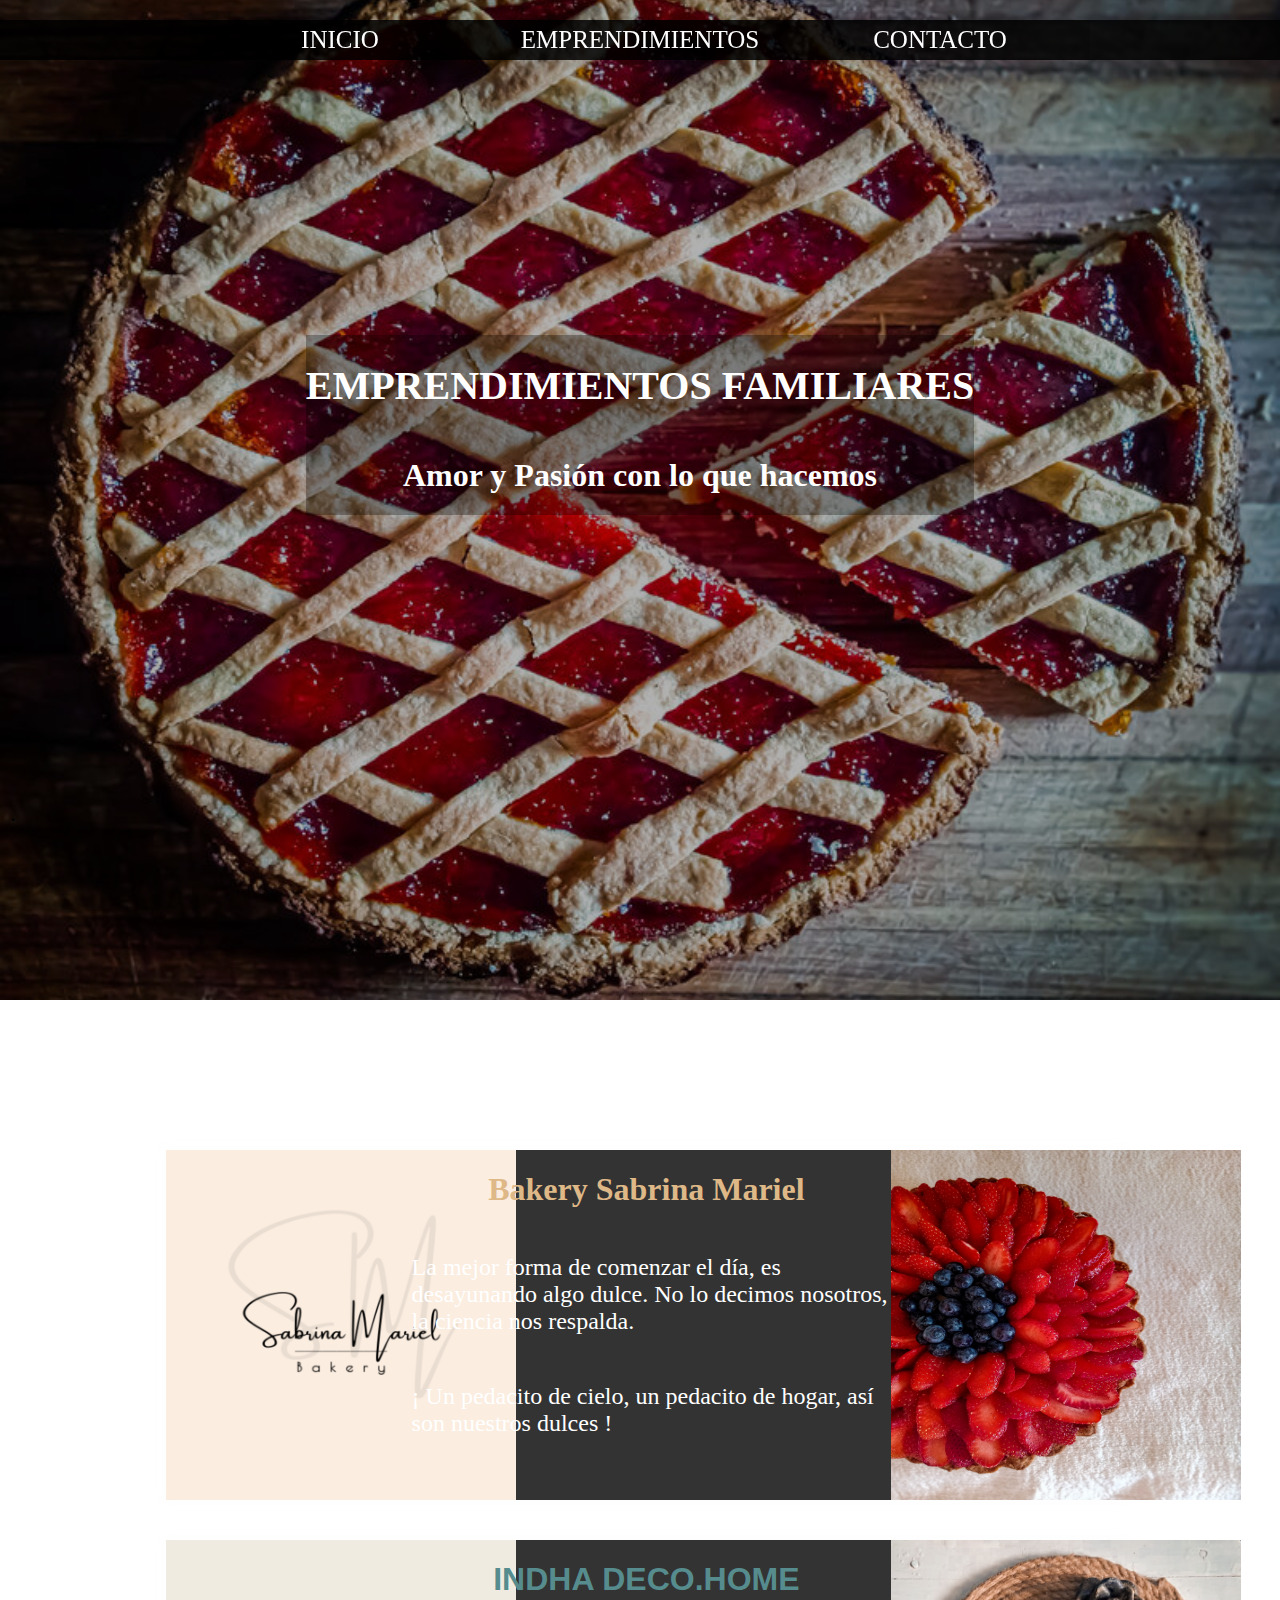
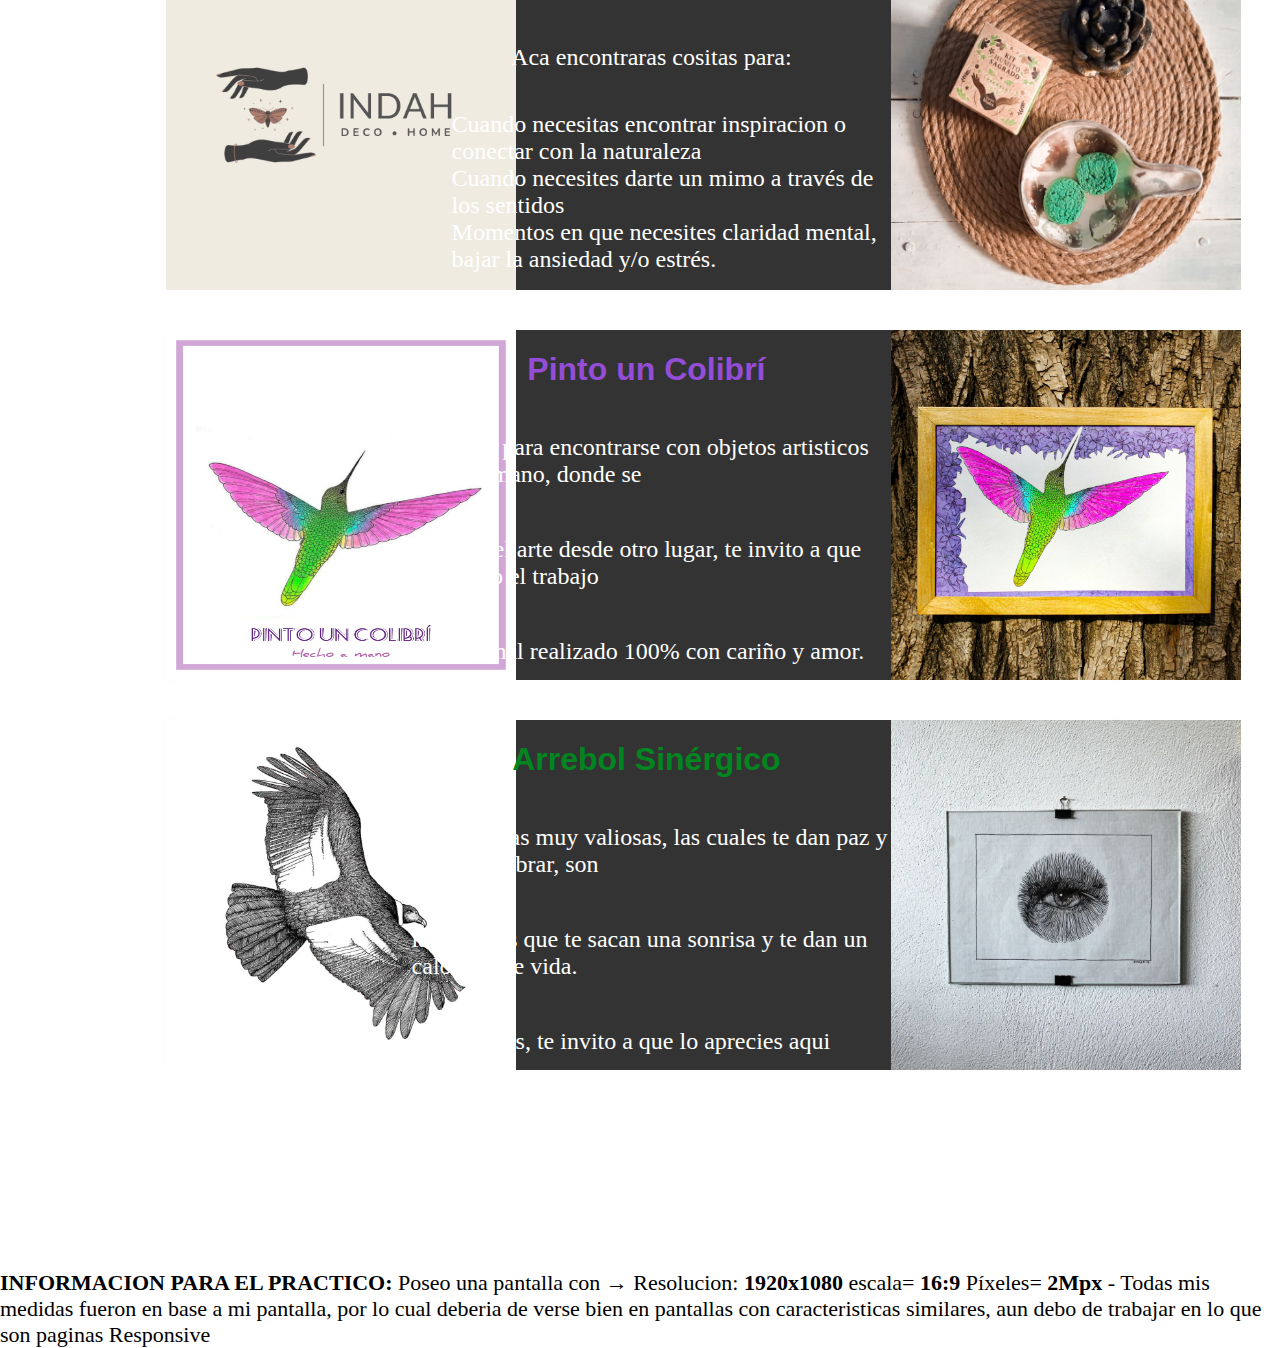
==== index.html @ efa16913 "Formulario" ====
<!DOCTYPE html>
<html lang="en">

<head>
    <meta charset="UTF-8">
    <meta http-equiv="X-UA-Compatible" content="IE=edge">
    <meta name="viewport" content="width=device-width, initial-scale=1.0">
    <title>Trabajo Integrador</title>
    <link rel="stylesheet" type="text/css" href="EstiloIndex.css">
</head>

<body>
    <!------------------------------------------------------------- MENU -------------------------------------------------------------------------------->
    <p id="presentacionBakery">.</p>
    <div class="contenedorMenu"> <!-- Contiene mi menu / posicion absoluta -->
        <div class="menu"> <!-- Menu que contiene mis botones / posicion Fija  -->
            <div class="dropdown">
                <a class="botones" href="#carrouselPrincipal">INICIO</a>
                <!--Boton con menu desplegable-->
                <div class="dropdown-content">
                    <a class="Bakery" href="#presentacionBakery">Bakery Sabrina Mariel</a>
                    <a class="Indah" href="#presentacionIndah">INDAH <span>DECO.HOME</span></a>
                    <a class="Colibrí" href="#presentacionColibri">Pinto un Colibrí</a>
                    <a class="Arrebol" href="#presentacionArrebol">Arrebol Sinérgico</a>
                </div>
            </div>
            <a class="botones" href="Emprendimientos.html">EMPRENDIMIENTOS</a>
            <a class="botones" href="Contacto.html">CONTACTO</a>
        </div>
    </div>

    <!------------------------------------------------------------- CARROUSEL PRESENTACION  ---------------------------------------------------------------->
    <div id="carrouselPrincipal" class="presentacion"> <!--Presentacion Imagen-->
        <div class="textoPresentacion"><!--Presentacion Texto-->
            <h1 class="mayor">EMPRENDIMIENTOS FAMILIARES</h1>
            <h1>Amor y Pasión con lo que hacemos</h2>
        </div>
    </div>

    <!------------------------------------------------------------- EMPRENDIMIENTOS ------------------------------------------------------------------------->
    
    <div id="presentacionIndah" class="contenedorEmprendimientos">
        <div class="Emprendimientos">
            <img src="BakerySabri.png" alt="BakerySabri">
        </div>
        <div class="EmprendimientosMedio">
            <div>
                <h1 class="mayor, Bakery">Bakery Sabrina Mariel</h1>
                <p>La mejor forma de comenzar el día, es desayunando algo dulce. No lo decimos nosotros,
                    la ciencia nos respalda.</p>
                <p>¡ Un pedacito de cielo, un pedacito de hogar, así son nuestros dulces !</p>
            </div>

        </div>
        <div class="Emprendimientos">
            <img src="Frutillas.jpg" alt="TartaDeFrutilla">
        </div>

    </div>

    <div id="presentacionColibri" class="contenedorEmprendimientos">
        <div class="Emprendimientos">
            <img src="Indah.png" alt="Indah">
        </div>
        <div class="EmprendimientosMedio">
            <div>
                <h1 class="mayor, Indah">INDHA DECO.HOME</h1>
                <p>Aca encontraras cositas para: </p>
                <ul>
                    <li>Cuando necesitas encontrar inspiracion o conectar con la naturaleza</li>
                    <li>Cuando necesites darte un mimo a través de los sentidos</li>
                    <li>Momentos en que necesites claridad mental, bajar la ansiedad y/o estrés.</li>
                </ul>
            </div>
        </div>
        <div class="Emprendimientos">
            <img src="Sahumador.jpg" alt="Sahumador">
        </div>
    </div>

    <div id="presentacionArrebol" class="contenedorEmprendimientos">
        <div class="Emprendimientos">
            <img src="PintoUnColibrijpg.jpg" alt="PintoUnColibrí">
        </div>
        <div class="EmprendimientosMedio">
            <div>
                <h1 class="mayor, Colibrí" >Pinto un Colibrí</h1>
                <p>Un lugar para encontrarse con objetos artisticos hecho a mano, donde se</p>
                <p> muestra el arte desde otro lugar, te invito a que veas todo el trabajo</p>
                <p>artesanal realizado 100% con cariño y amor.</p>

            </div>
        </div>
        <div class="Emprendimientos">
            <img src="Cuadro Colibri.jpg" alt="CuadroColibrí">
        </div>
    </div>

    <div class="contenedorEmprendimientos">
        <div class="Emprendimientos">
            <img src="Condora.jpg" alt="Condora">
        </div>
        <div class="EmprendimientosMedio">
            <div>
                <h1 class="mayor, Arrebol">Arrebol Sinérgico</h1>
                <p>Existe cosas muy valiosas, las cuales te dan paz y te hacen vibrar, son</p>
                <p>las mismas que te sacan una sonrisa y te dan un calorcito de vida.</p>
                <p> si te animas, te invito a que lo aprecies aqui mismo.</p>
            </div>
        </div>
        <div class="Emprendimientos">
            <img src="Ojo.jpg" alt="CuadroOjo">
        </div>
    </div>
    <div class="final">
        <span>INFORMACION PARA EL PRACTICO:</span>  Poseo una pantalla con  →  Resolucion: <span> 1920x1080 </span>  escala= <span> 16:9</span>   Píxeles= <span>2Mpx</span> 
        -  Todas mis medidas fueron en base a mi pantalla, por lo cual deberia de verse bien en pantallas con caracteristicas similares, aun debo de trabajar
        en lo que son paginas Responsive
    </div>
</body>

</html>
---- EstiloIndex.css ----
body {
    margin: 0px;
    /* sacamos todo los espacio en blanco, no hay margen con respecto a los bordes de las ventanas*/
    background-image: url(rsz_montefugi.jpg);
    /*para centrarla en la pantalla y debajo de la imagen principal*/
    background-repeat: no-repeat;
    /*no se repite la imagen*/
    background-position: center;
    background-size: 100% 100%;
    /*Valor predeterminado. La imagen de fondo se muestra en su tamaño original*/
    background-attachment: fixed;
    /*La background-attachmentpropiedad establece si una imagen de fondo se desplaza con el resto de la página o si es fija.*/
}

#carrouselPrincipal {
    background-image: url(rsz_frolapacman.jpg);
    /* Imagen superior de las paginas*/
    height: 1000px;
    width: 100%;
    background-color: rgba(0, 0, 0, 0.3);
    /*Transparencia usando RGBA: no se aplica opacidad a los elementos secundarios*/
    background-blend-mode: darken;
    /*define el modo de fusión de cada capa de fondo (color y/o imagen).*/
}


.presentacion,
.textoPresentacion {
    padding-top: 0%;
    margin-bottom: 150px;
    background-size: cover;
    /*tamaño del fondo del div*/
    background-position: center;
    /*Posicionamiento del fondo del div*/
    display: flex;
    /*Muestra un elemento como un contenedor flexible a nivel de bloque*/
    justify-content: center;
    /*Alinea los elementos flexibles en el centro del contenedor HORIZONTAL*/
    align-items: center;
    /*Alinea los elementos flexibles en el centro del contenedor VERTICAL*/
    flex-direction: column;
    /*apila los elementos flexibles verticalmente (de arriba a abajo):*/
    color: white;
}

.textoPresentacion {
    background-color: rgba(0, 0, 0, 0.3);
    /*Transparencia usando RGBA: no se aplica opacidad a los elementos secundarios*/
}

.textoPresentacion:hover {
    background-color: rgba(0, 0, 0, 0.6);
}


.contenedorMenu {
    width: 100%;
    height: 40px;
    margin-top: 20px;
    position: absolute;
    /*creamos el contenedor de nuestro menu, lo ubicamos en una ubicacion absoluta para que se superponga con la imagen de inicio*/
    float: none;
}

.menu {
    position: fixed;
    /*le colocamos posicion fija para que se mantenga en el mismo lugar siempre que se haga scroll*/
    display: flex;
    /*Muestra un elemento como un contenedor flexible a nivel de bloque*/
    width: 100%;
    height: 40px;
    background-color: black;
    color: white;
    justify-content: center;
    /*Alinea los elementos flexibles en el centro del contenedor HORIZONTAL*/
    align-items: center;
    /*Alinea los elementos flexibles en el centro del contenedor VERTICAL*/
    background-color: rgba(0, 0, 0, 0.8);
    /*Transparencia usando RGBA: no se aplica opacidad a los elementos secundarios*/
}

.botones {
    height: 35px;
    padding: 20px;
    /*relleno*/
    width: 300px;
    display: flex;
    /*Muestra un elemento como un contenedor flexible a nivel de bloque*/
    justify-content: center;
    /*Alinea los elementos flexibles en el centro del contenedor HORIZONTAL*/
    align-items: center;
    /*Alinea los elementos flexibles en el centro del contenedor VERTICAL*/
    background-color: rgba(0, 0, 0, 0.2);
    color: white;
    border: none;
    /*quitamos el borde*/
    font-size: 25px;
    transition-duration: 0.4s;
}

a {
    text-decoration: none;
    /*La text-decoration propiedad se usa principalmente para eliminar los subrayados de los enlaces:*/
    color: white;
    display: block;
}

.Bakery {
    font-family: cursive;
    color: burlywood;
}

.Indah {
    font-family: 'Arial Narrow Bold', sans-serif;
    color: rgb(86, 140, 142);
}

.Indah span {
    font-size: 15px;
}

.Colibrí {
    font-family: 'Segoe UI', Roboto, Oxygen, Ubuntu, Cantarell, 'Open Sans', 'Helvetica Neue', sans-serif;
    color: rgb(148, 77, 214);
}

.Arrebol {
    font-family: 'Gill Sans', 'Gill Sans MT', Calibri, 'Trebuchet MS', sans-serif;
    color: rgb(1, 133, 32);
}

.botones:active, a .Bakery:active, a .Arrebol:active,  a .Colibrí:active, a .Indah:active  {
    /*BOTONES ANIMADOS Agregue un efecto "presionado" al hacer clic:*/
    background-color: rgba(255, 5, 5, 0.491);
    transform: translateY(2px);
}

.botones:hover, a .Bakery:hover, a .Arrebol:hover, a .Colibrí:hover, a .Indah:hover {
    /*selector para cambiar el estilo de un botón cuando pasas el mouse sobre él.*/
    background-color: rgba(255, 5, 5, 0.491);
    color: white;
    box-shadow: 0 0px 10px 5px rgba(255, 5, 5, 0.491);
    /*box-shadow propiedad para agregar sombras a un botón:*/
    cursor: pointer;
}

.dropdown {
    display: inline-block;
    /*Muestra un elemento como un contenedor de bloques de nivel en línea. se le puede aplicar valores de alto y ancho*/
    position: relative;
    /*El elemento se coloca en relación con su posición normal*/
}

.dropdown-content {
    display: none;
    /*El elemento se elimina por completo*/
    position: absolute;
    /*El elemento se coloca en relación con su primer elemento ancestro posicionado*/
    width: 100%;
    /*mismo ancho que el boton*/
    background-color: rgba(0, 0, 0, 0.9);
    font-size: 25px;
}

.dropdown:hover .dropdown-content {
    display: block;
    /*Muestra un elemento como un elemento de bloque*/
}

.dropdown-content a {
    display: block;
    /*Muestra un elemento como un elemento de bloque*/
    padding: 15px;
    text-decoration: none;
    /*La text-decoration propiedad se usa principalmente para eliminar los subrayados de los enlaces:*/
}

.dropdown-content a:hover {
    color: white;
    background-color: rgba(255, 5, 5, 0.491);

}

.contenedorEmprendimientos {
    margin-bottom: 40px;
    width: 75%;
    height: 350px;
    margin-left: 13%;
    color: white;
    box-shadow: 0 0px 10px 2px rgba(251, 251, 251, 0.625);
    /*box-shadow propiedad para agregar sombras a un botón:*/
    background-color: rgba(0, 0, 0, 0.8);
    /*Transparencia usando RGBA: no se aplica opacidad a los elementos secundarios*/
    background-blend-mode: darken;
    /*define el modo de fusión de cada capa de fondo (color y/o imagen).*/
}


.Emprendimientos {
    /*IMAGENES*/
    float: left;
    /*Especifica que un elemento deba flotar hacia la izquierda*/
    width: 24.5%;
    padding: 0px;
    height: 350px;
}

.EmprendimientosMedio {
    /*CONTENIDO*/
    float: left;
    /*Especifica que un elemento deba flotar hacia la izquierda*/
    width: 51%;
    padding: 0px;
    height: 350px;
}
.EmprendimientosMedio div{
    
    display: flex;
    /*Muestra un elemento como un contenedor flexible a nivel de bloque*/
    justify-content: center;
    /*Alinea los elementos flexibles en el centro del contenedor HORIZONTAL*/
    align-items: center;
    /*Alinea los elementos flexibles en el centro del contenedor VERTICAL*/
    flex-direction: column;
    /*apila los elementos flexibles verticalmente (de arriba a abajo):*/
   
}

.Emprendimientos img {
    height: 350px;
    width: 350px;
}

* {
    box-sizing: border-box;
    /*nos permite incluir el relleno y el borde en el ancho (y alto) total de la caja, asegurándonos de que el relleno quede dentro de la caja y que no se rompa*/
}

.mayor{
    font-size: 2.5em;
}
p,li{
    font-size: 1.5em;
    list-style-type: none;
    padding-left: 10px;
}

#presentacionBakery{
    position: absolute;
    margin-top: 800px;
}

.final{
    margin-top: 200px;
    background-color: rgb(255, 255, 255);
    color: rgb(0, 0, 0);
    font-size: 22px;
}

span{
    font-weight: bold;
}
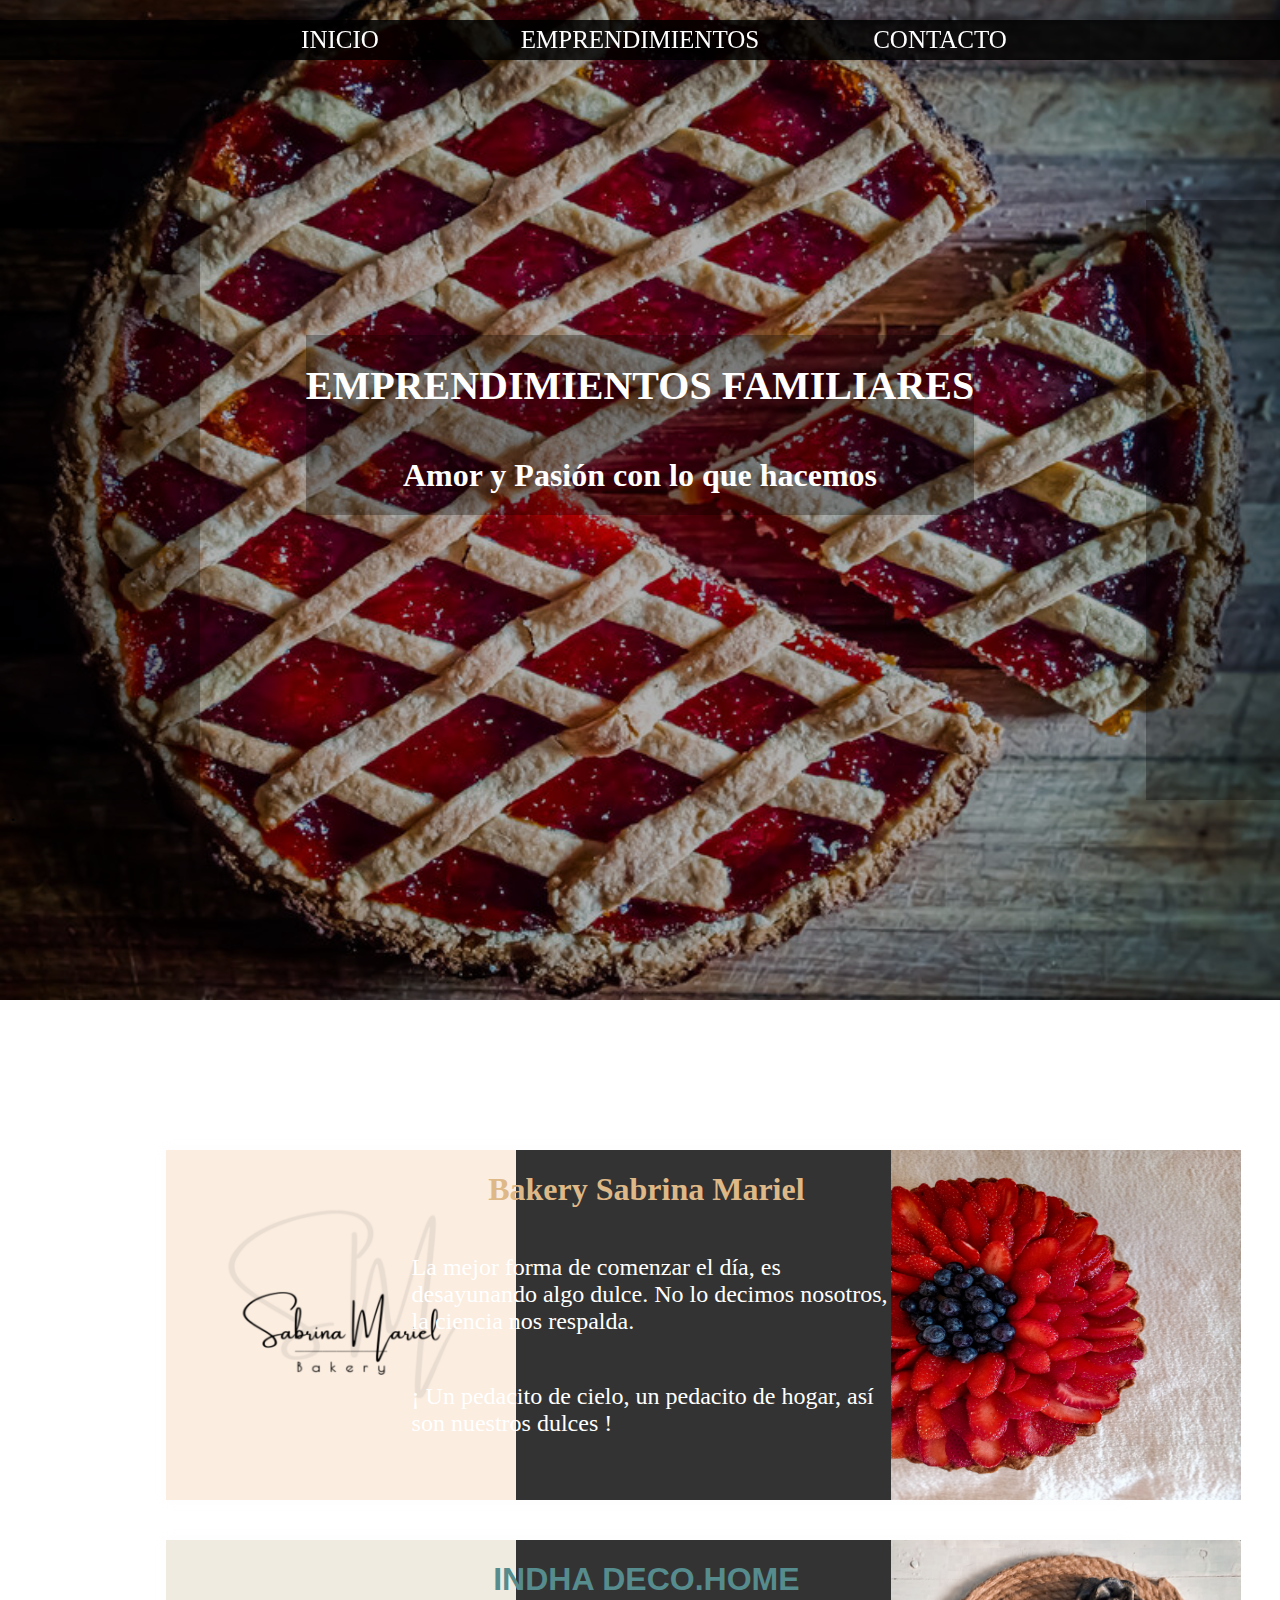
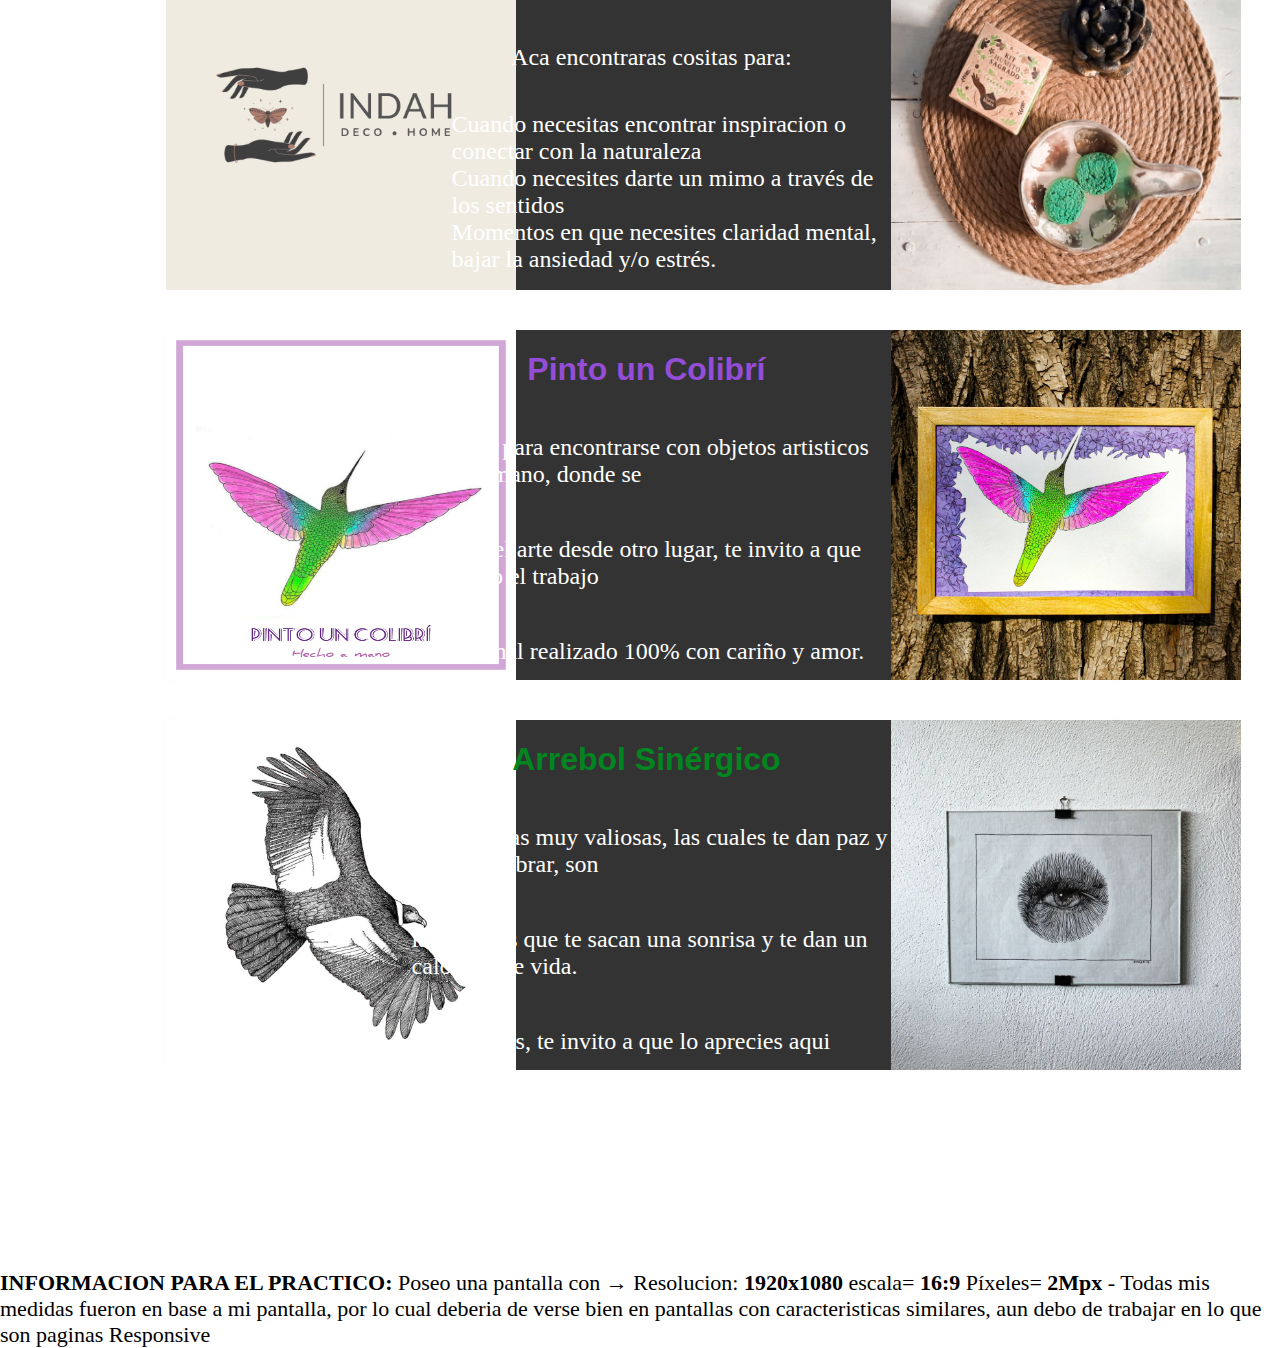
==== commit dd7e60d1: "Estilos" ====
--- a/index.html
+++ b/index.html
@@ -30,6 +30,11 @@
     </div>
 
     <!------------------------------------------------------------- CARROUSEL PRESENTACION  ---------------------------------------------------------------->
+    <div class="izquierda">
+    </div>
+    <div class="derecha">
+    </div>
+
     <div id="carrouselPrincipal" class="presentacion"> <!--Presentacion Imagen-->
         <div class="textoPresentacion"><!--Presentacion Texto-->
             <h1 class="mayor">EMPRENDIMIENTOS FAMILIARES</h1>
@@ -38,7 +43,7 @@
     </div>
 
     <!------------------------------------------------------------- EMPRENDIMIENTOS ------------------------------------------------------------------------->
-    
+
     <div id="presentacionIndah" class="contenedorEmprendimientos">
         <div class="Emprendimientos">
             <img src="BakerySabri.png" alt="BakerySabri">
@@ -84,7 +89,7 @@
         </div>
         <div class="EmprendimientosMedio">
             <div>
-                <h1 class="mayor, Colibrí" >Pinto un Colibrí</h1>
+                <h1 class="mayor, Colibrí">Pinto un Colibrí</h1>
                 <p>Un lugar para encontrarse con objetos artisticos hecho a mano, donde se</p>
                 <p> muestra el arte desde otro lugar, te invito a que veas todo el trabajo</p>
                 <p>artesanal realizado 100% con cariño y amor.</p>
@@ -113,8 +118,10 @@
         </div>
     </div>
     <div class="final">
-        <span>INFORMACION PARA EL PRACTICO:</span>  Poseo una pantalla con  →  Resolucion: <span> 1920x1080 </span>  escala= <span> 16:9</span>   Píxeles= <span>2Mpx</span> 
-        -  Todas mis medidas fueron en base a mi pantalla, por lo cual deberia de verse bien en pantallas con caracteristicas similares, aun debo de trabajar
+        <span>INFORMACION PARA EL PRACTICO:</span> Poseo una pantalla con → Resolucion: <span> 1920x1080 </span> escala=
+        <span> 16:9</span> Píxeles= <span>2Mpx</span>
+        - Todas mis medidas fueron en base a mi pantalla, por lo cual deberia de verse bien en pantallas con
+        caracteristicas similares, aun debo de trabajar
         en lo que son paginas Responsive
     </div>
 </body>
--- a/EstiloIndex.css
+++ b/EstiloIndex.css
@@ -12,6 +12,33 @@
     /*La background-attachmentpropiedad establece si una imagen de fondo se desplaza con el resto de la página o si es fija.*/
 }
 
+.izquierda{
+    width: 200px;
+    height: 600px;
+    position: absolute;
+    margin-top: 200px;
+    background-color: rgba(0, 0, 0, 0.3);
+    /*Transparencia usando RGBA: no se aplica opacidad a los elementos secundarios*/
+    background-blend-mode: darken;
+    /*define el modo de fusión de cada capa de fondo (color y/o imagen).*/
+}
+
+.derecha{
+    
+    background-color: rgba(0, 0, 0, 0.3);
+    /*Transparencia usando RGBA: no se aplica opacidad a los elementos secundarios*/
+    background-blend-mode: darken;
+    /*define el modo de fusión de cada capa de fondo (color y/o imagen).*/
+    width: 200px;
+    height: 600px;
+    position: absolute;
+    margin-left: 89.5%;
+    margin-top: 200px;
+    
+}
+
+
+
 #carrouselPrincipal {
     background-image: url(rsz_frolapacman.jpg);
     /* Imagen superior de las paginas*/
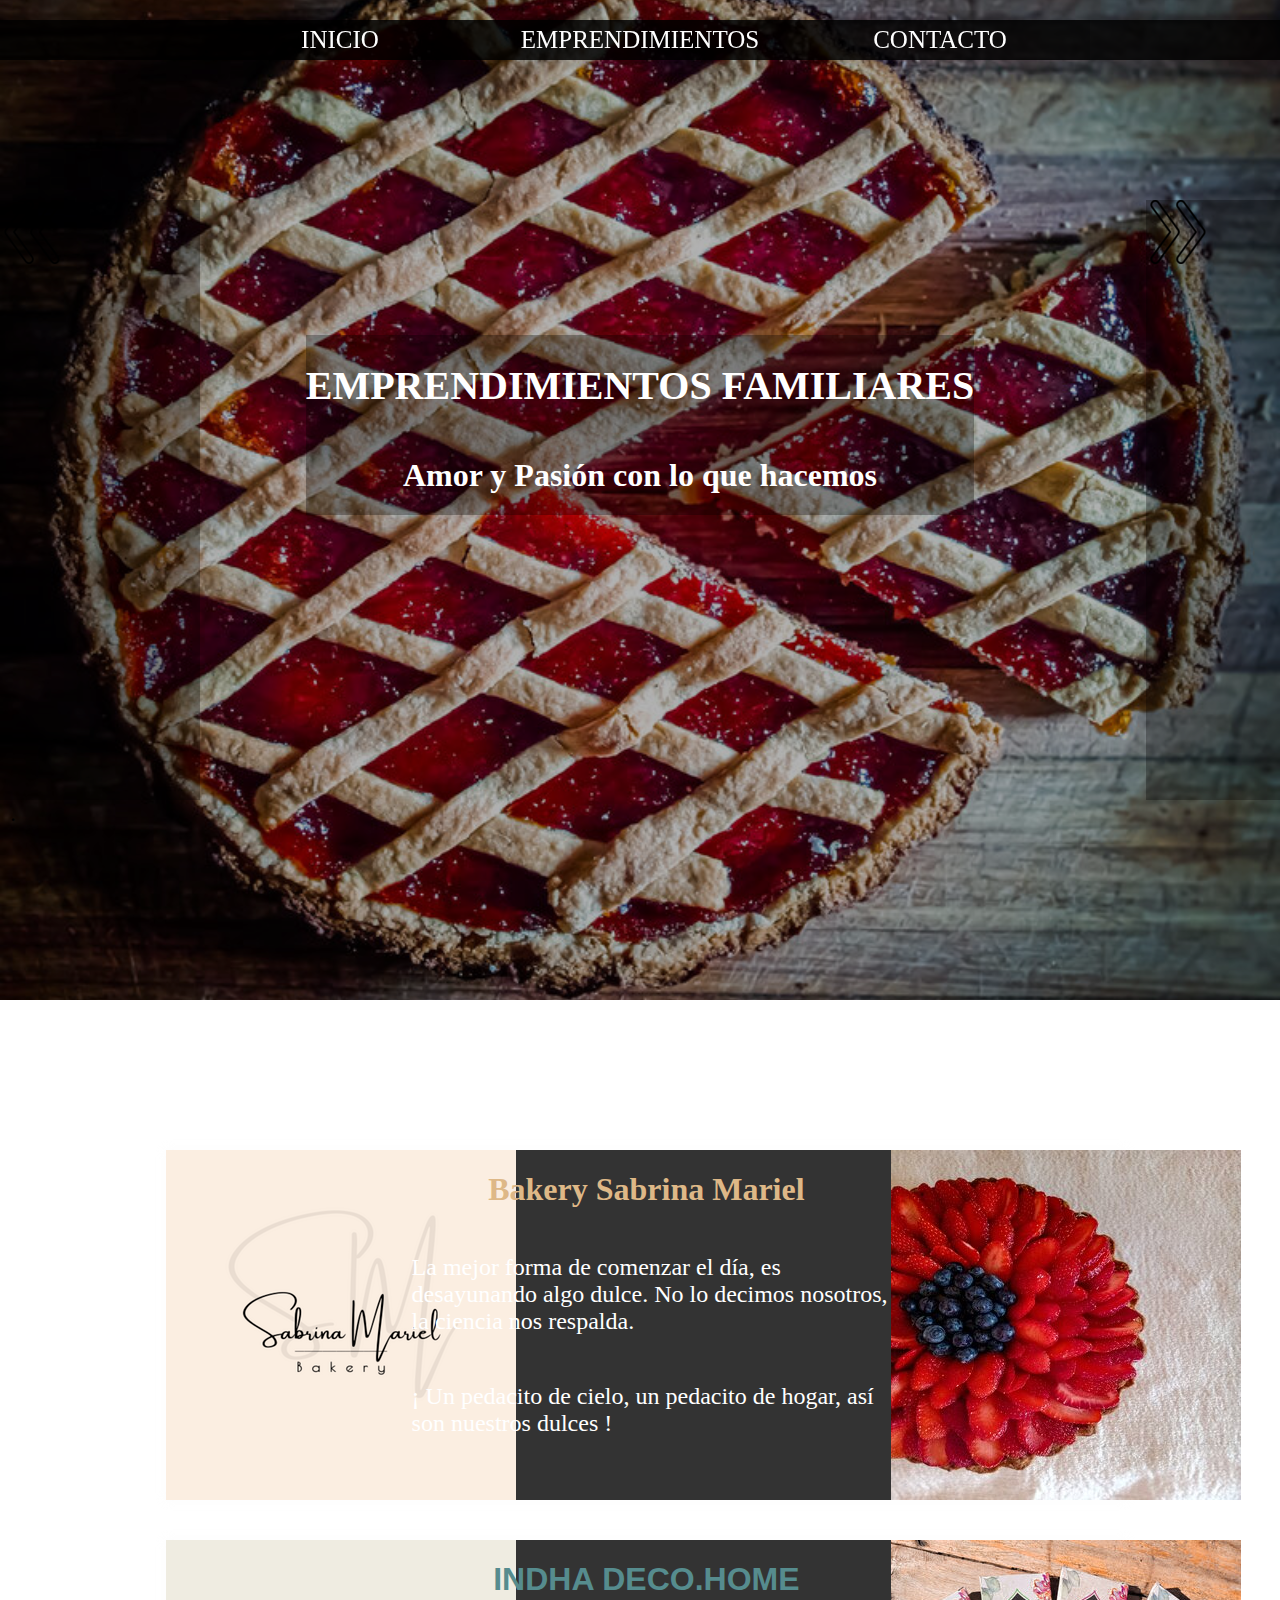
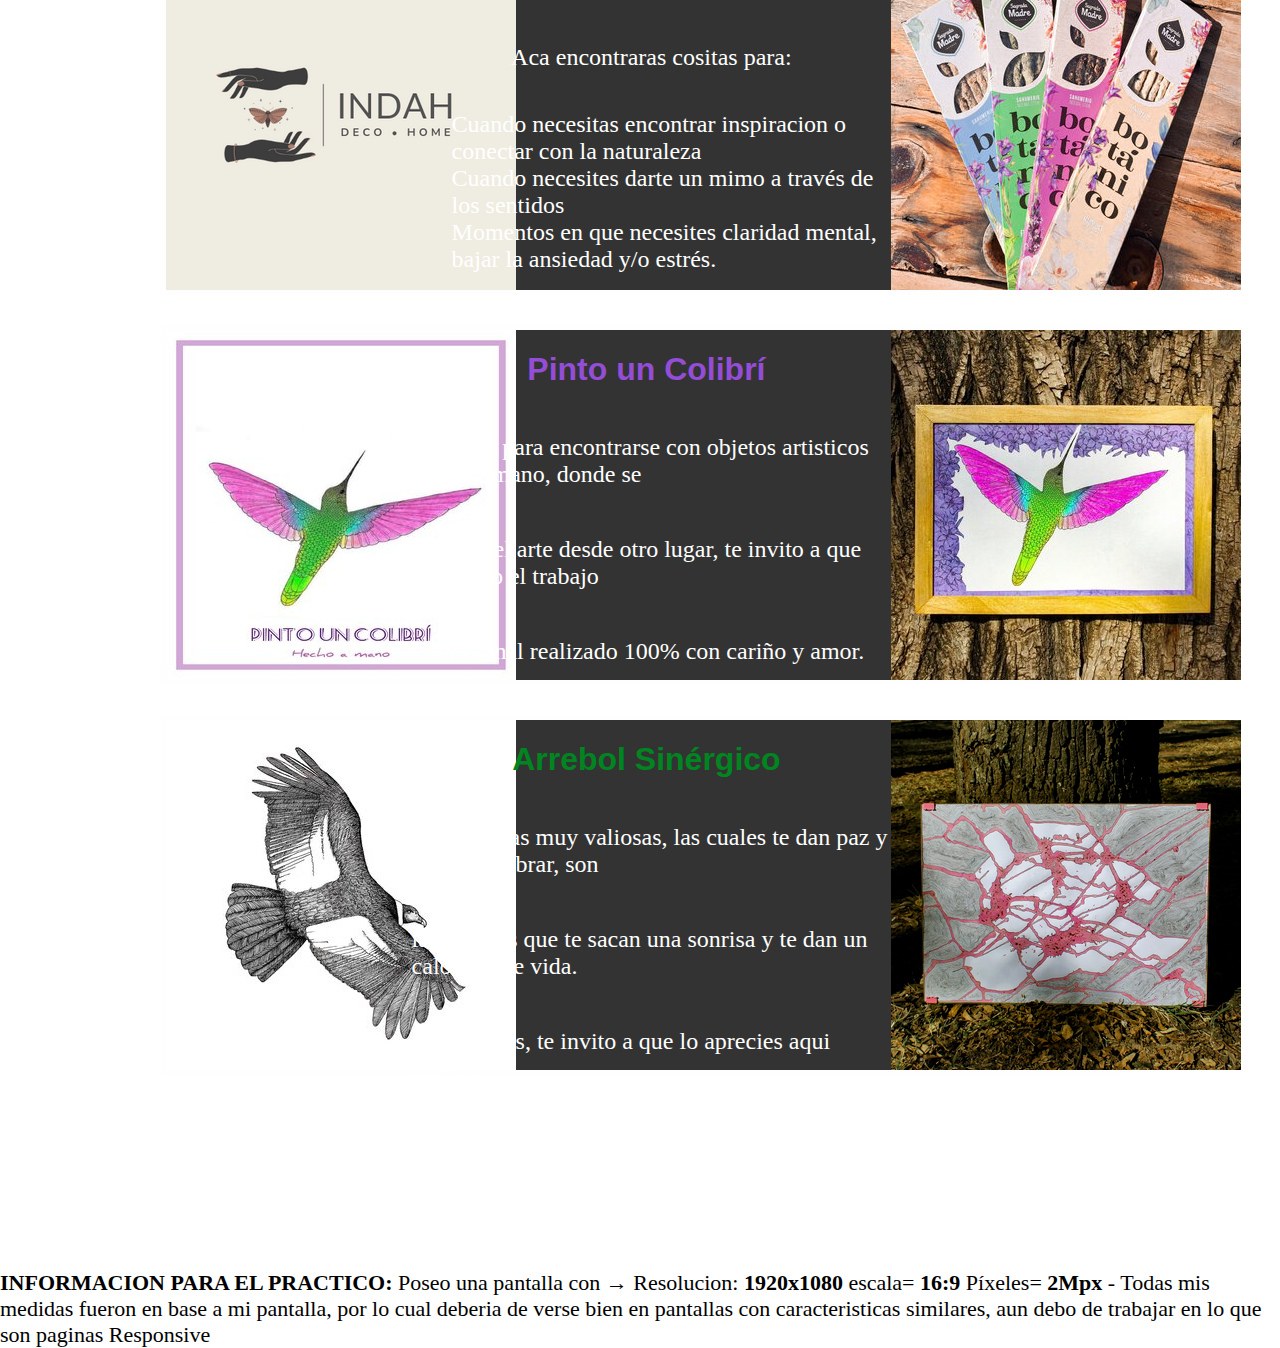
==== commit e8eb969c: "carrusel principal" ====
--- a/index.html
+++ b/index.html
@@ -31,16 +31,50 @@
 
     <!------------------------------------------------------------- CARROUSEL PRESENTACION  ---------------------------------------------------------------->
     <div class="izquierda">
+        <a onclick="Izquierda()" role="button"><i><img src="izquierda.png" alt="flecha izquierda"></i></a>
     </div>
     <div class="derecha">
+        <a onclick="Derecha()" role="button"><i><img src="derecha.png" alt="flecha derecha"></i></a>
     </div>
-
+   
     <div id="carrouselPrincipal" class="presentacion"> <!--Presentacion Imagen-->
         <div class="textoPresentacion"><!--Presentacion Texto-->
             <h1 class="mayor">EMPRENDIMIENTOS FAMILIARES</h1>
             <h1>Amor y Pasión con lo que hacemos</h2>
         </div>
     </div>
+    <script>
+        var imagen = [];
+        imagen[0] = "./Originales/tabla1.jpg"
+        imagen[1] = "./Originales/ojo1.jpg"
+        imagen[2] = "./Originales/Sahumador.jpg"
+        imagen[3] = "frolapacman.jpg"
+        var i = 3;
+       
+        function Izquierda(){
+            if (i != 0) {
+                i--;
+                document.getElementById("carrouselPrincipal").style.backgroundImage ="url("+imagen[i]+")"
+                //pelotita.style.backgroundImage = "url("+imagen[i]+")"
+
+            } else {
+                i = 3;
+                document.getElementById("carrouselPrincipal").style.backgroundImage ="url("+imagen[i]+")"
+            }
+            return false;
+        }
+        function Derecha() {
+            if (i != 3) {
+                i++;
+                document.getElementById("carrouselPrincipal").style.backgroundImage ="url("+imagen[i]+")"
+            } else {
+                i = 0;
+                document.getElementById("carrouselPrincipal").style.backgroundImage ="url("+imagen[i]+")"
+            }
+            return false;
+        }
+    </script>
+
 
     <!------------------------------------------------------------- EMPRENDIMIENTOS ------------------------------------------------------------------------->
 
@@ -79,13 +113,13 @@
             </div>
         </div>
         <div class="Emprendimientos">
-            <img src="Sahumador.jpg" alt="Sahumador">
+            <img src="botanico.jpg" alt="Sahumador">
         </div>
     </div>
 
     <div id="presentacionArrebol" class="contenedorEmprendimientos">
         <div class="Emprendimientos">
-            <img src="PintoUnColibrijpg.jpg" alt="PintoUnColibrí">
+            <img src="PintoUnColibri.jpg" alt="PintoUnColibrí">
         </div>
         <div class="EmprendimientosMedio">
             <div>
@@ -97,7 +131,7 @@
             </div>
         </div>
         <div class="Emprendimientos">
-            <img src="Cuadro Colibri.jpg" alt="CuadroColibrí">
+            <img src="CuadroColibri.jpg" alt="CuadroColibrí">
         </div>
     </div>
 
@@ -114,7 +148,7 @@
             </div>
         </div>
         <div class="Emprendimientos">
-            <img src="Ojo.jpg" alt="CuadroOjo">
+            <img src="cafeyremolacha.png" alt="CuadroOjo">
         </div>
     </div>
     <div class="final">
--- a/EstiloIndex.css
+++ b/EstiloIndex.css
@@ -24,7 +24,6 @@
 }
 
 .derecha{
-    
     background-color: rgba(0, 0, 0, 0.3);
     /*Transparencia usando RGBA: no se aplica opacidad a los elementos secundarios*/
     background-blend-mode: darken;
@@ -34,13 +33,18 @@
     position: absolute;
     margin-left: 89.5%;
     margin-top: 200px;
-    
+}
+.derecha:hover,.izquierda:hover{
+    background-color: rgba(0, 0, 0, 0.6);
+    /*Transparencia usando RGBA: no se aplica opacidad a los elementos secundarios*/
+    background-blend-mode: darken;
+    /*define el modo de fusión de cada capa de fondo (color y/o imagen).*/
 }
 
 
 
 #carrouselPrincipal {
-    background-image: url(rsz_frolapacman.jpg);
+    background-image: url(frolapacman.jpg) ;
     /* Imagen superior de las paginas*/
     height: 1000px;
     width: 100%;
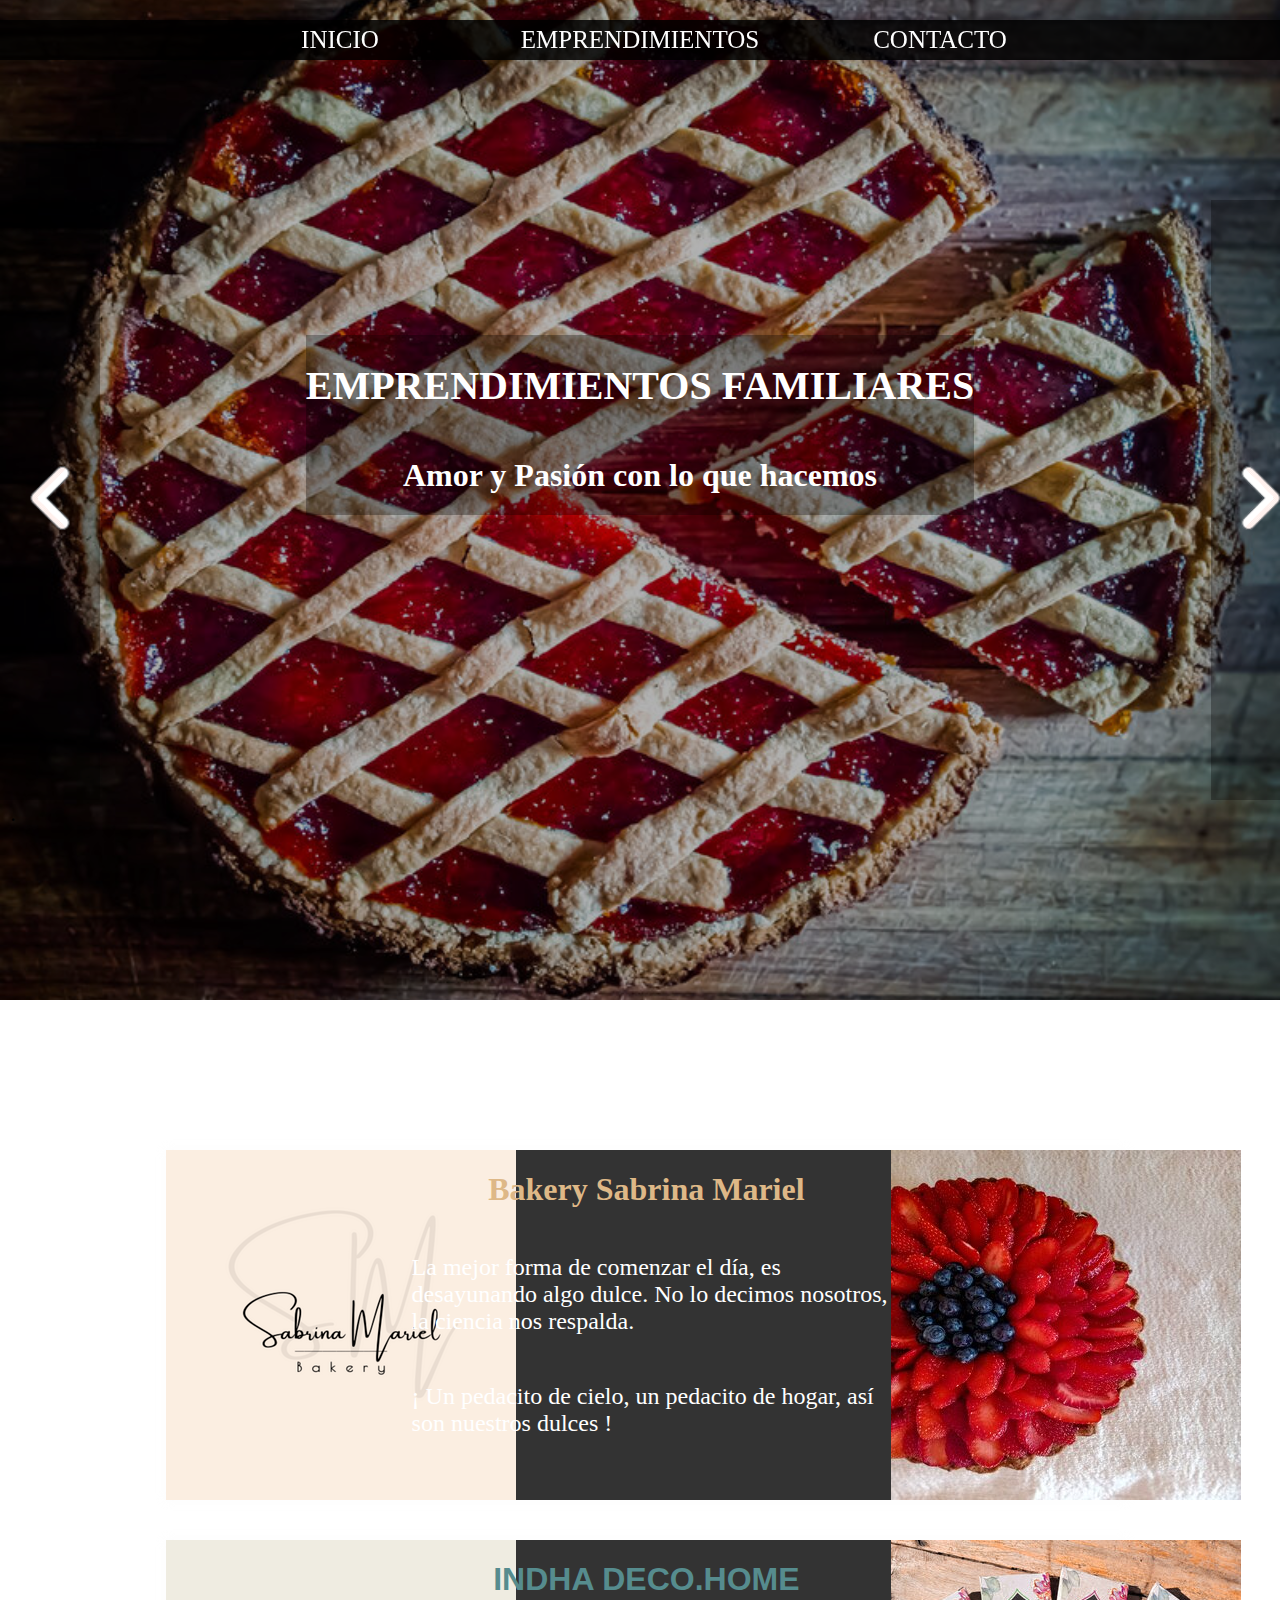
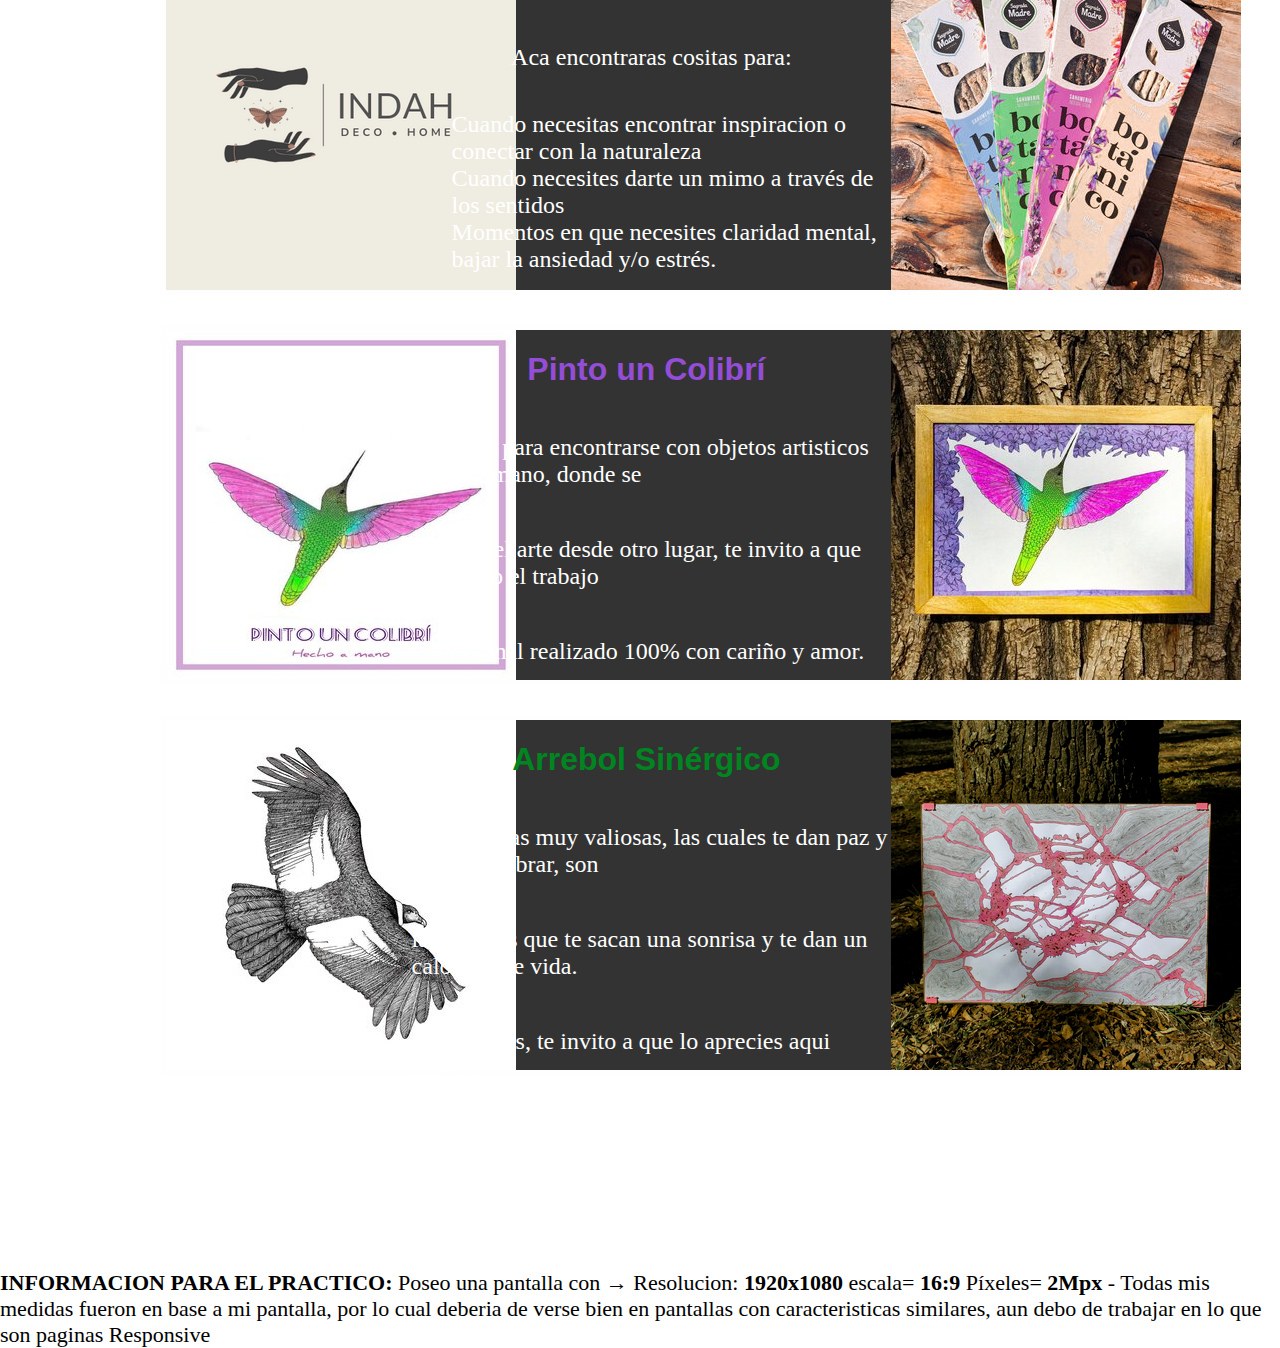
==== commit d3c6c323: "Index y Contacto Finalizado" ====
--- a/index.html
+++ b/index.html
@@ -9,8 +9,10 @@
     <link rel="stylesheet" type="text/css" href="EstiloIndex.css">
 </head>
 
+
 <body>
     <!------------------------------------------------------------- MENU -------------------------------------------------------------------------------->
+
     <p id="presentacionBakery">.</p>
     <div class="contenedorMenu"> <!-- Contiene mi menu / posicion absoluta -->
         <div class="menu"> <!-- Menu que contiene mis botones / posicion Fija  -->
@@ -31,10 +33,11 @@
 
     <!------------------------------------------------------------- CARROUSEL PRESENTACION  ---------------------------------------------------------------->
     <div class="izquierda">
-        <a onclick="Izquierda()" role="button"><i><img src="izquierda.png" alt="flecha izquierda"></i></a>
+        <a onclick="Izquierda()"><i><img src="izquierda.png" alt="flecha izquierda"></i></a>
+        <!--El onclick evento ocurre cuando el usuario hace clic en un elemento HTML .-->
     </div>
     <div class="derecha">
-        <a onclick="Derecha()" role="button"><i><img src="derecha.png" alt="flecha derecha"></i></a>
+        <a onclick="Derecha()"><i><img src="derecha.png" alt="flecha derecha"></i></a>
     </div>
    
     <div id="carrouselPrincipal" class="presentacion"> <!--Presentacion Imagen-->
@@ -151,6 +154,8 @@
             <img src="cafeyremolacha.png" alt="CuadroOjo">
         </div>
     </div>
+
+    
     <div class="final">
         <span>INFORMACION PARA EL PRACTICO:</span> Poseo una pantalla con → Resolucion: <span> 1920x1080 </span> escala=
         <span> 16:9</span> Píxeles= <span>2Mpx</span>
--- a/EstiloIndex.css
+++ b/EstiloIndex.css
@@ -12,36 +12,40 @@
     /*La background-attachmentpropiedad establece si una imagen de fondo se desplaza con el resto de la página o si es fija.*/
 }
 
-.izquierda{
+.izquierda img, .derecha img{
+    width: 70px;
+    height: 70px;
+}
+.izquierda a, .derecha a{
     width: 200px;
     height: 600px;
+    background-color: rgba(0, 0, 0, 0.3);
+    /*Transparencia usando RGBA: no se aplica opacidad a los elementos secundarios*/
+    background-blend-mode: darken;
+    /*define el modo de fusión de cada capa de fondo (color y/o imagen).*/
+    width: 100px;
+    height: 600px;
     position: absolute;
     margin-top: 200px;
-    background-color: rgba(0, 0, 0, 0.3);
-    /*Transparencia usando RGBA: no se aplica opacidad a los elementos secundarios*/
-    background-blend-mode: darken;
-    /*define el modo de fusión de cada capa de fondo (color y/o imagen).*/
-}
-
+    display: flex;
+    /*Muestra un elemento como un contenedor flexible a nivel de bloque*/
+    justify-content: center;
+    /*Alinea los elementos flexibles en el centro del contenedor HORIZONTAL*/
+    align-items: center;
+    /*Alinea los elementos flexibles en el centro del contenedor VERTICAL*/
+}
 .derecha{
-    background-color: rgba(0, 0, 0, 0.3);
-    /*Transparencia usando RGBA: no se aplica opacidad a los elementos secundarios*/
-    background-blend-mode: darken;
-    /*define el modo de fusión de cada capa de fondo (color y/o imagen).*/
-    width: 200px;
-    height: 600px;
-    position: absolute;
-    margin-left: 89.5%;
-    margin-top: 200px;
-}
-.derecha:hover,.izquierda:hover{
+ margin-left: 94.6%;
+ 
+}
+.derecha a:hover,.izquierda a:hover{
     background-color: rgba(0, 0, 0, 0.6);
     /*Transparencia usando RGBA: no se aplica opacidad a los elementos secundarios*/
     background-blend-mode: darken;
     /*define el modo de fusión de cada capa de fondo (color y/o imagen).*/
-}
-
-
+    cursor: pointer;
+    /*cambiamos el estilo del cursor al pasar por los botones*/
+}
 
 #carrouselPrincipal {
     background-image: url(frolapacman.jpg) ;
@@ -53,7 +57,6 @@
     background-blend-mode: darken;
     /*define el modo de fusión de cada capa de fondo (color y/o imagen).*/
 }
-
 
 .presentacion,
 .textoPresentacion {
@@ -173,6 +176,7 @@
     box-shadow: 0 0px 10px 5px rgba(255, 5, 5, 0.491);
     /*box-shadow propiedad para agregar sombras a un botón:*/
     cursor: pointer;
+    /*cambiamos el estilo del cursor al pasar por los botones*/
 }
 
 .dropdown {
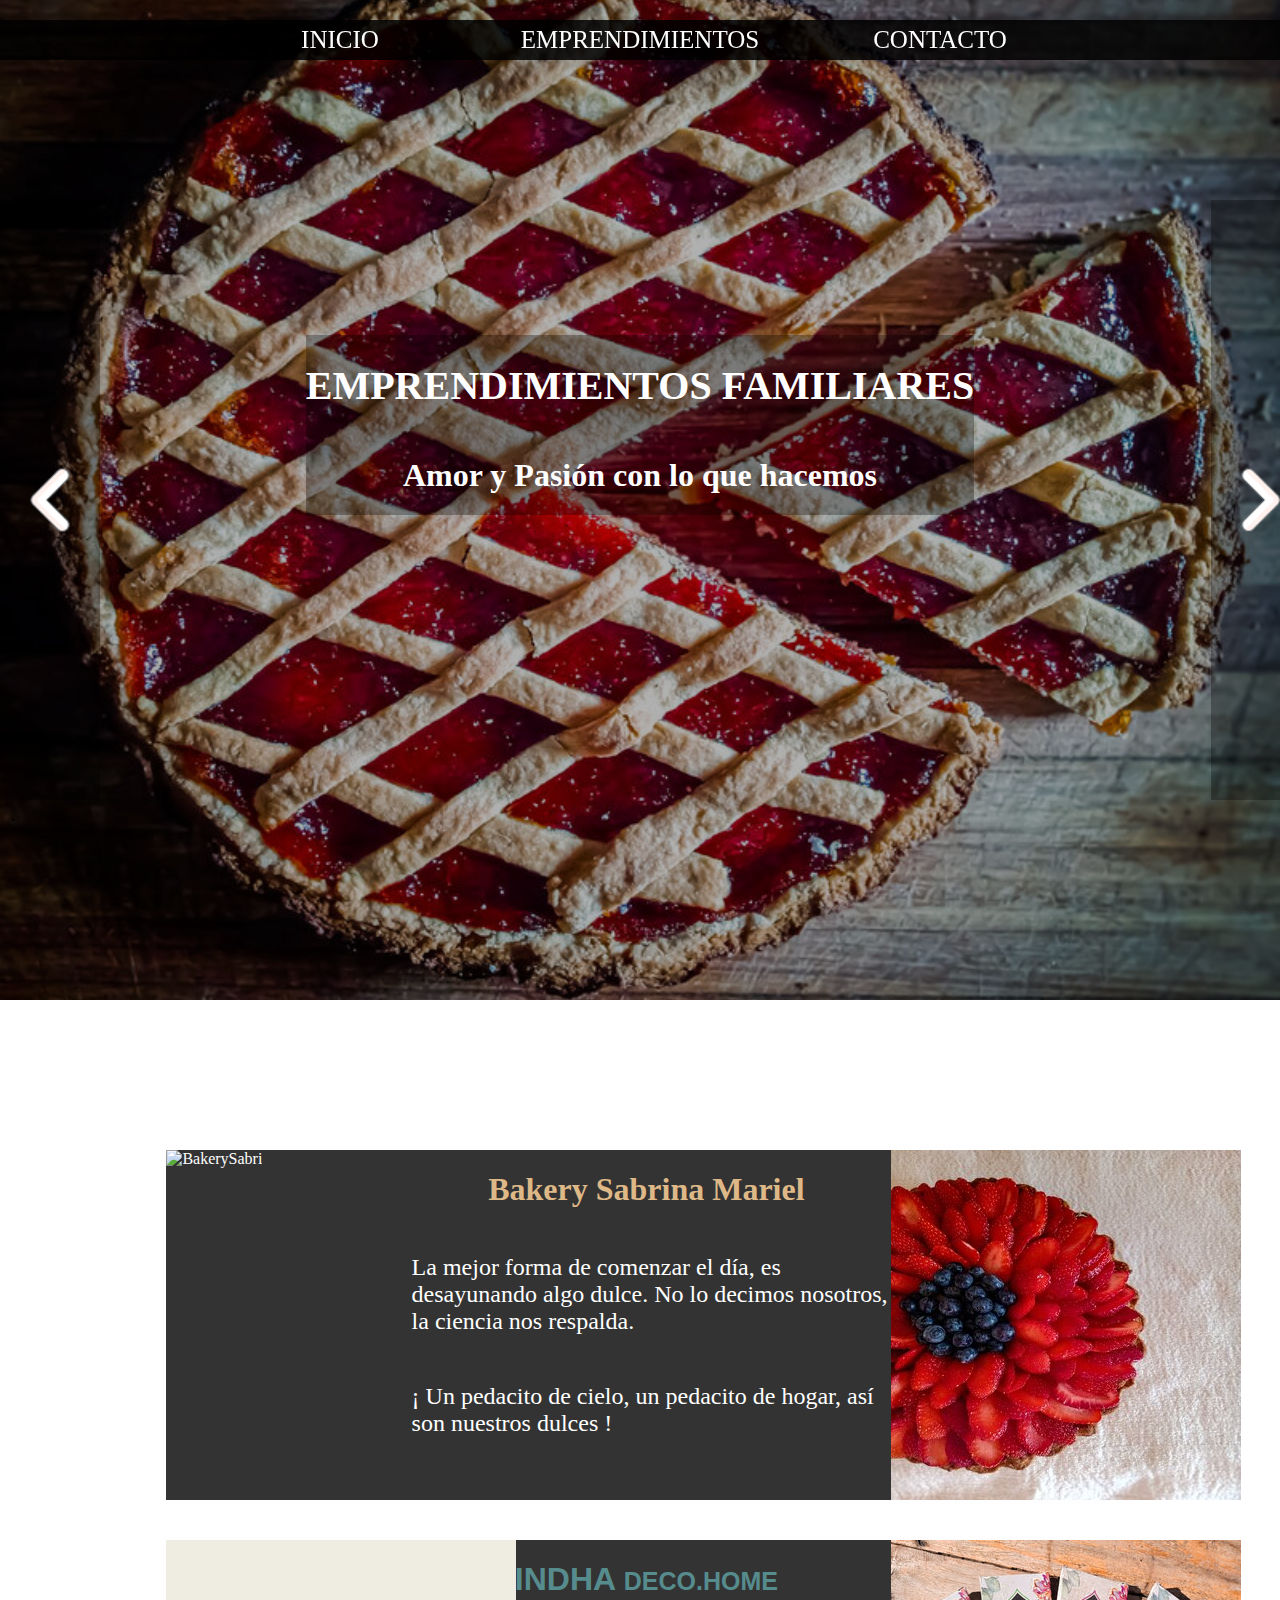
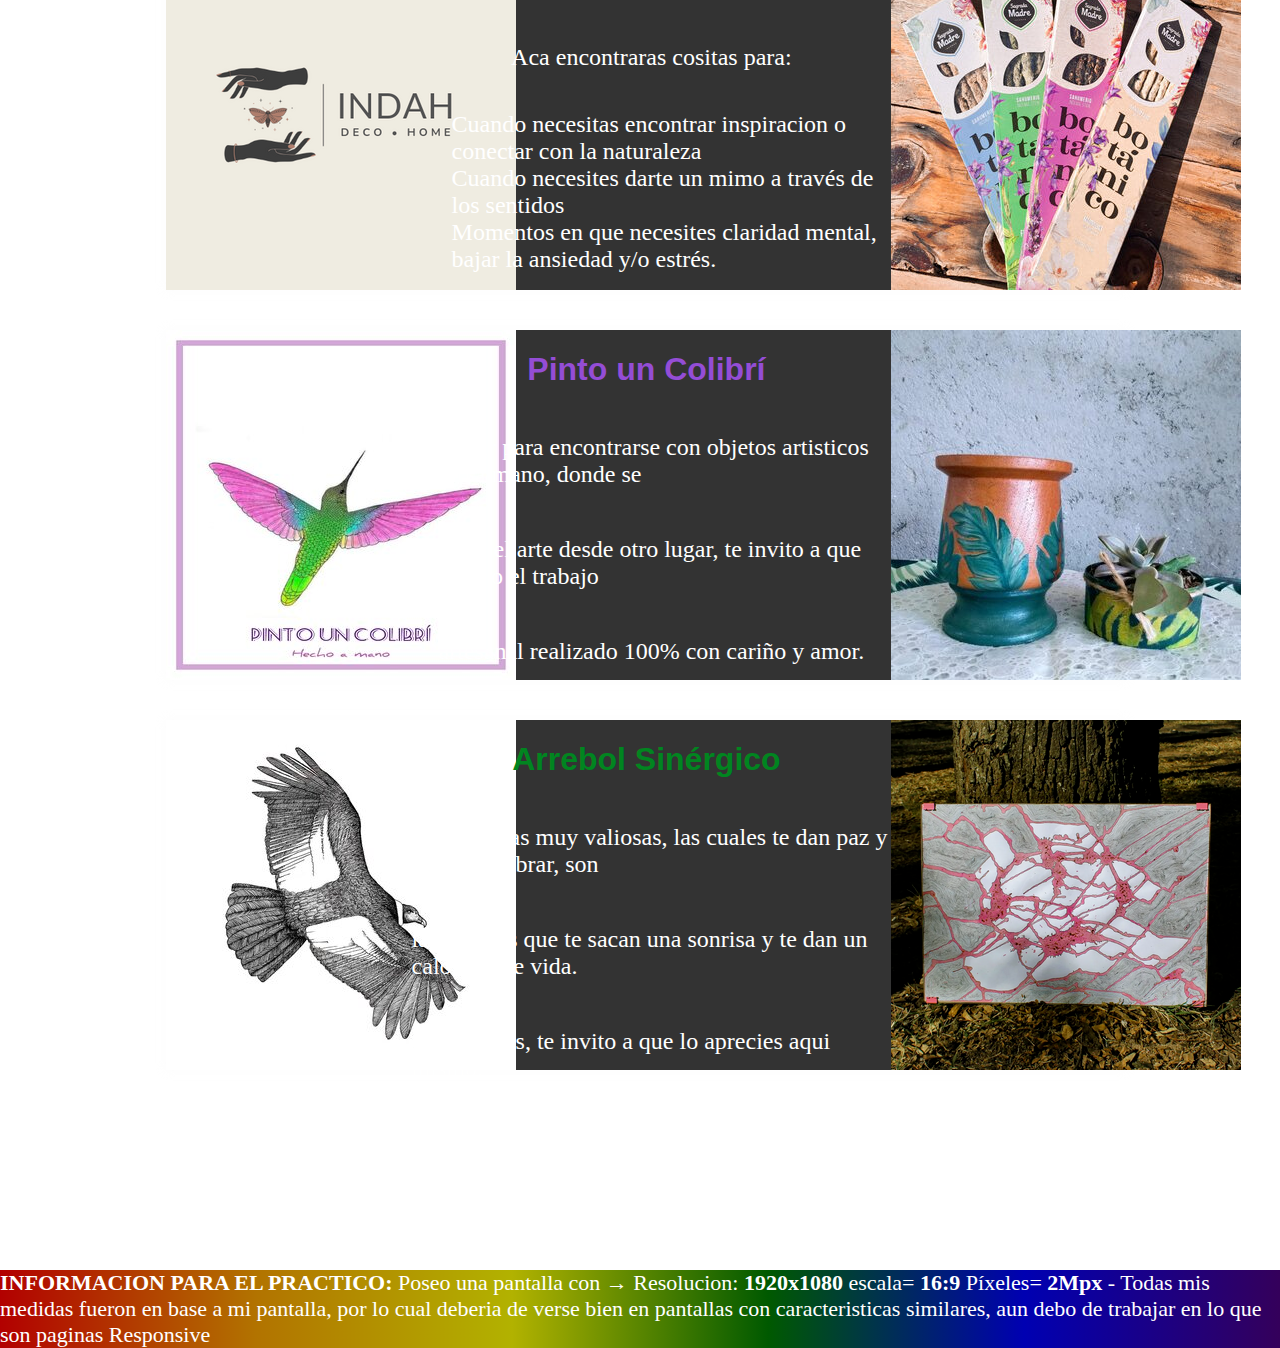
==== commit 0e467d96: "Finalizadooooooooooooooo" ====
--- a/index.html
+++ b/index.html
@@ -23,7 +23,7 @@
                     <a class="Bakery" href="#presentacionBakery">Bakery Sabrina Mariel</a>
                     <a class="Indah" href="#presentacionIndah">INDAH <span>DECO.HOME</span></a>
                     <a class="Colibrí" href="#presentacionColibri">Pinto un Colibrí</a>
-                    <a class="Arrebol" href="#presentacionArrebol">Arrebol Sinérgico</a>
+                    <a class="Arrebol"  href="#presentacionArrebol">Arrebol Sinérgico</a>
                 </div>
             </div>
             <a class="botones" href="Emprendimientos.html">EMPRENDIMIENTOS</a>
@@ -33,11 +33,11 @@
 
     <!------------------------------------------------------------- CARROUSEL PRESENTACION  ---------------------------------------------------------------->
     <div class="izquierda">
-        <a onclick="Izquierda()"><i><img src="izquierda.png" alt="flecha izquierda"></i></a>
+        <a onclick="Izquierda()"><img src="./ImagenesPaginaPrincipal/izquierda.png" alt="flecha izquierda"></a>
         <!--El onclick evento ocurre cuando el usuario hace clic en un elemento HTML .-->
     </div>
     <div class="derecha">
-        <a onclick="Derecha()"><i><img src="derecha.png" alt="flecha derecha"></i></a>
+        <a onclick="Derecha()"><img src="./ImagenesPaginaPrincipal/derecha.png" alt="flecha derecha"></a>
     </div>
    
     <div id="carrouselPrincipal" class="presentacion"> <!--Presentacion Imagen-->
@@ -48,10 +48,10 @@
     </div>
     <script>
         var imagen = [];
-        imagen[0] = "./Originales/tabla1.jpg"
-        imagen[1] = "./Originales/ojo1.jpg"
-        imagen[2] = "./Originales/Sahumador.jpg"
-        imagen[3] = "frolapacman.jpg"
+        imagen[0] = "./ImagenesPaginaPrincipal/Tabla1.jpg"
+        imagen[1] = "./ImagenesPaginaPrincipal/Ojo1.png"
+        imagen[2] = "./ImagenesPaginaPrincipal/Sahumador.jpg"
+        imagen[3] = "./ImagenesPaginaPrincipal/frolapacman.jpg"
         var i = 3;
        
         function Izquierda(){
@@ -83,7 +83,7 @@
 
     <div id="presentacionIndah" class="contenedorEmprendimientos">
         <div class="Emprendimientos">
-            <img src="BakerySabri.png" alt="BakerySabri">
+            <img src="./ImagenesPaginaPrincipal/BakerySabri.png" alt="BakerySabri">
         </div>
         <div class="EmprendimientosMedio">
             <div>
@@ -95,18 +95,18 @@
 
         </div>
         <div class="Emprendimientos">
-            <img src="Frutillas.jpg" alt="TartaDeFrutilla">
+            <img src="./ImagenesPaginaPrincipal/Frutillas.jpg" alt="TartaDeFrutilla">
         </div>
 
     </div>
 
     <div id="presentacionColibri" class="contenedorEmprendimientos">
         <div class="Emprendimientos">
-            <img src="Indah.png" alt="Indah">
+            <img src="./ImagenesPaginaPrincipal/Indah.png" alt="Indah">
         </div>
         <div class="EmprendimientosMedio">
             <div>
-                <h1 class="mayor, Indah">INDHA DECO.HOME</h1>
+                <h1 class="mayor, Indah">INDHA <span> DECO.HOME</span></h1>
                 <p>Aca encontraras cositas para: </p>
                 <ul>
                     <li>Cuando necesitas encontrar inspiracion o conectar con la naturaleza</li>
@@ -116,13 +116,13 @@
             </div>
         </div>
         <div class="Emprendimientos">
-            <img src="botanico.jpg" alt="Sahumador">
+            <img src="./ImagenesPaginaPrincipal/botanico.jpg" alt="Sahumador">
         </div>
     </div>
 
     <div id="presentacionArrebol" class="contenedorEmprendimientos">
         <div class="Emprendimientos">
-            <img src="PintoUnColibri.jpg" alt="PintoUnColibrí">
+            <img src="./ImagenesPaginaPrincipal/PintoUnColibri.jpg" alt="PintoUnColibrí">
         </div>
         <div class="EmprendimientosMedio">
             <div>
@@ -134,13 +134,13 @@
             </div>
         </div>
         <div class="Emprendimientos">
-            <img src="CuadroColibri.jpg" alt="CuadroColibrí">
+            <img src="./ImagenesPaginaPrincipal/mate2.jpg" alt="CuadroColibrí">
         </div>
     </div>
 
     <div class="contenedorEmprendimientos">
         <div class="Emprendimientos">
-            <img src="Condora.jpg" alt="Condora">
+            <img src="./ImagenesPaginaPrincipal/Condora.jpg" alt="Condora">
         </div>
         <div class="EmprendimientosMedio">
             <div>
@@ -151,7 +151,7 @@
             </div>
         </div>
         <div class="Emprendimientos">
-            <img src="cafeyremolacha.png" alt="CuadroOjo">
+            <img src="./ImagenesPaginaPrincipal/cafeyremolacha.png" alt="CuadroOjo">
         </div>
     </div>
 
--- a/EstiloIndex.css
+++ b/EstiloIndex.css
@@ -1,7 +1,7 @@
 body {
     margin: 0px;
     /* sacamos todo los espacio en blanco, no hay margen con respecto a los bordes de las ventanas*/
-    background-image: url(rsz_montefugi.jpg);
+    background-image: url(./ImagenesPaginaPrincipal/rsz_montefugi.jpg);
     /*para centrarla en la pantalla y debajo de la imagen principal*/
     background-repeat: no-repeat;
     /*no se repite la imagen*/
@@ -48,7 +48,7 @@
 }
 
 #carrouselPrincipal {
-    background-image: url(frolapacman.jpg) ;
+    background-image: url(./ImagenesPaginaPrincipal/frolapacman.jpg) ;
     /* Imagen superior de las paginas*/
     height: 1000px;
     width: 100%;
@@ -151,6 +151,9 @@
 
 .Indah span {
     font-size: 15px;
+}
+.EmprendimientosMedio span{
+    font-size: 25px;
 }
 
 .Colibrí {
@@ -287,8 +290,13 @@
 
 .final{
     margin-top: 200px;
-    background-color: rgb(255, 255, 255);
-    color: rgb(0, 0, 0);
+    background-image: linear-gradient(to right, red,orange,yellow,green,blue,indigo);
+    /*Los degradados CSS le permiten mostrar transiciones suaves entre dos o más colores específicos.*/
+    background-color: rgba(0, 0, 0, 0.3);
+    /*Transparencia usando RGBA: no se aplica opacidad a los elementos secundarios*/
+    background-blend-mode: darken;
+    /*define el modo de fusión de cada capa de fondo (color y/o imagen).*/
+    color: white;
     font-size: 22px;
 }
 
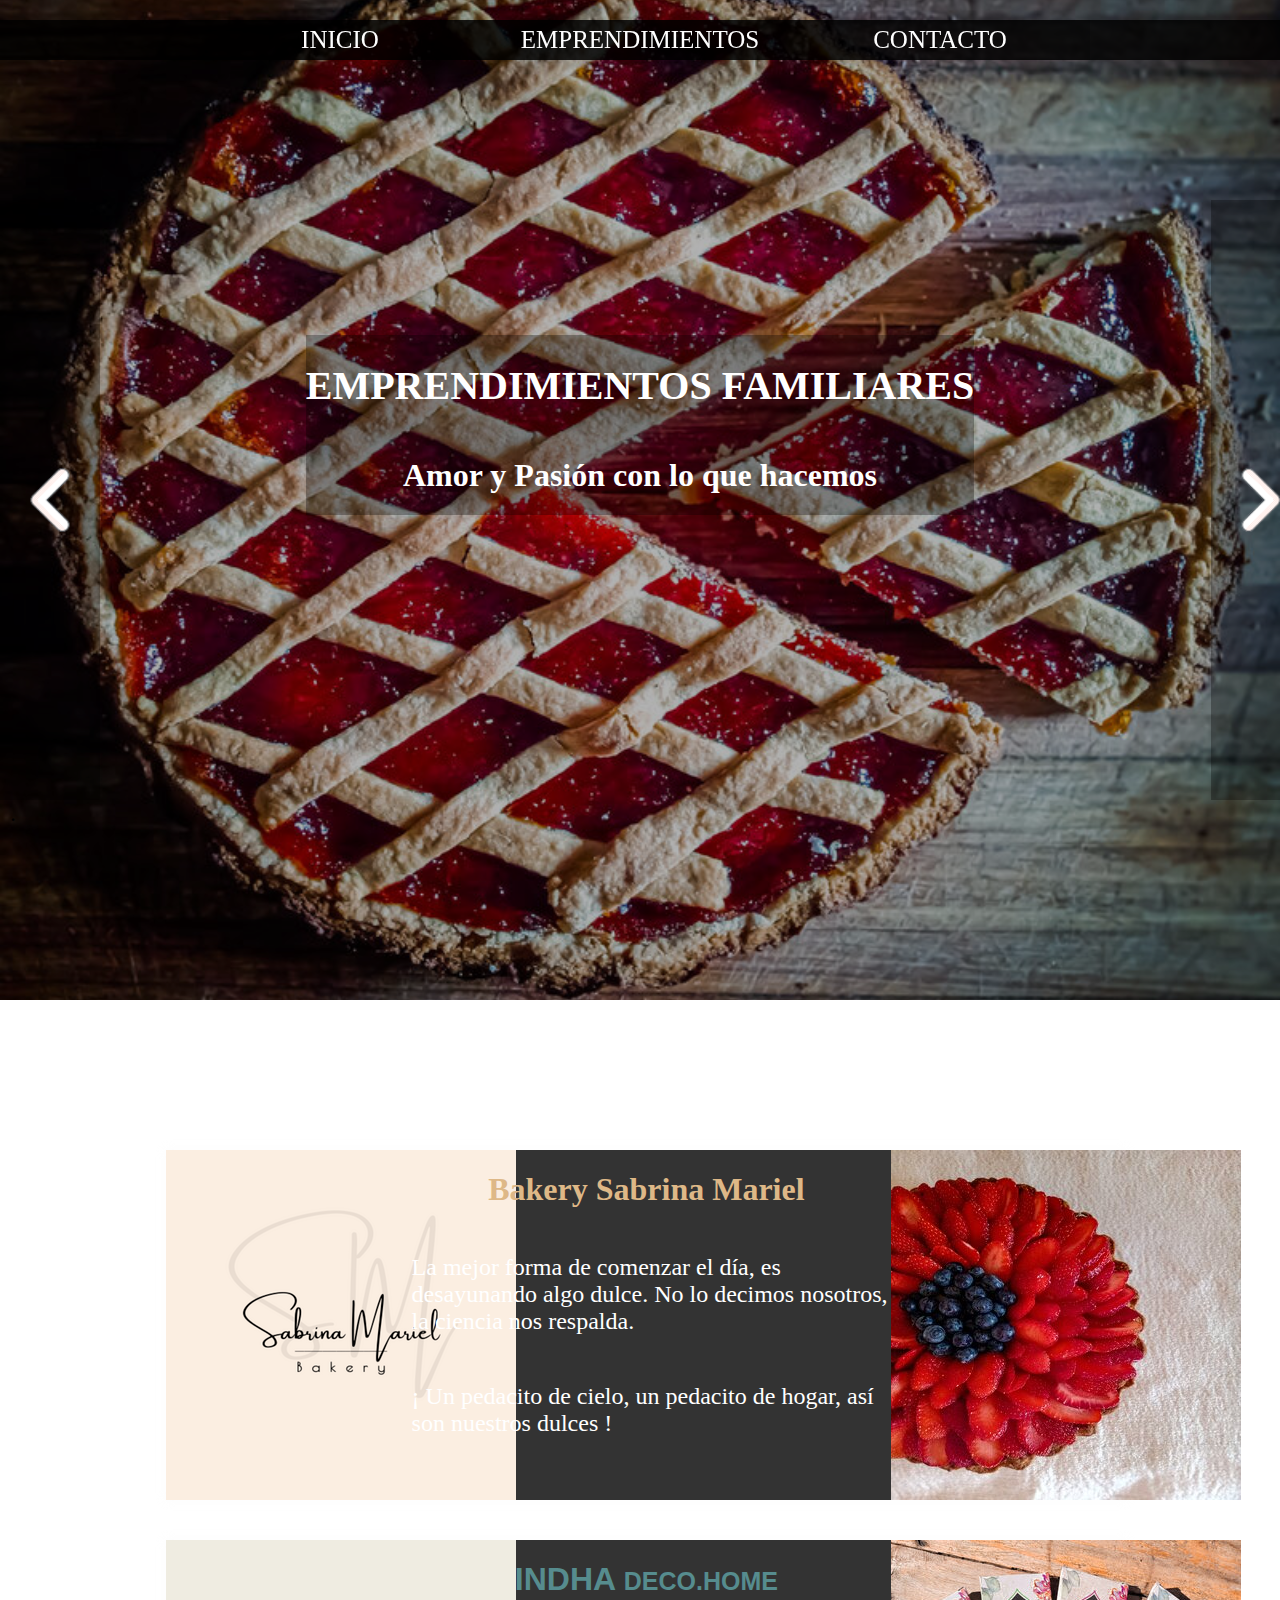
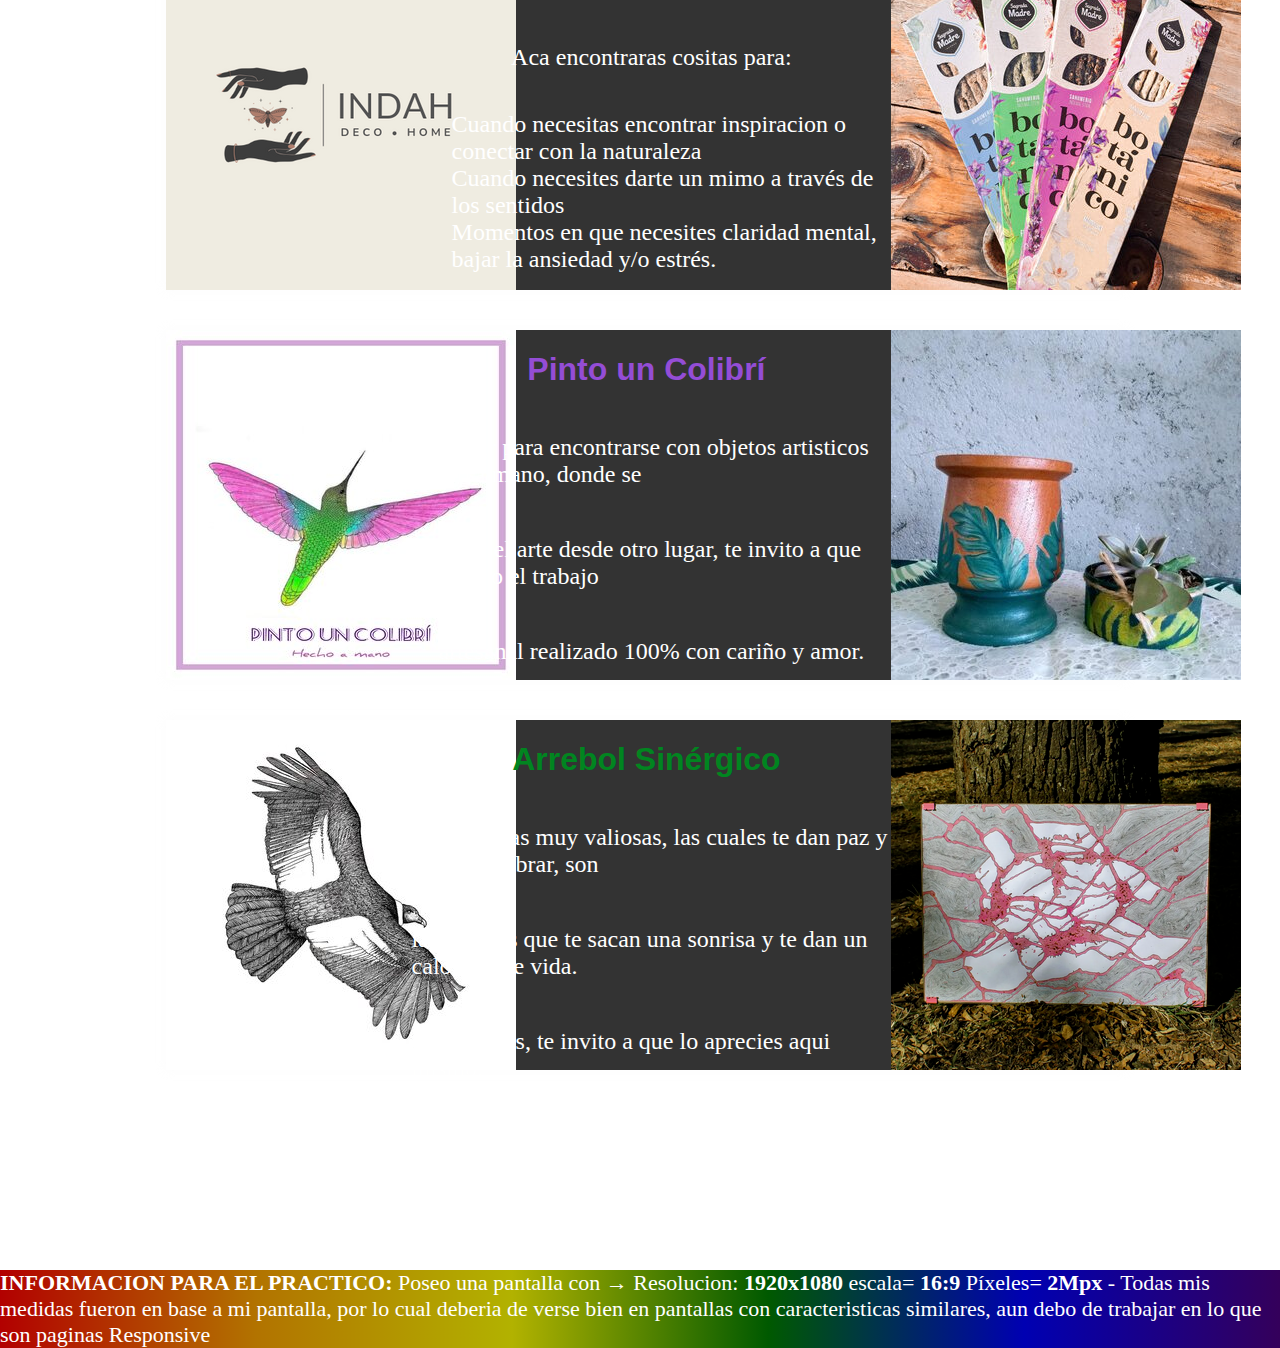
==== commit 5f0f6048: "foto rota -.-" ====
--- a/index.html
+++ b/index.html
@@ -83,7 +83,7 @@
 
     <div id="presentacionIndah" class="contenedorEmprendimientos">
         <div class="Emprendimientos">
-            <img src="./ImagenesPaginaPrincipal/BakerySabri.png" alt="BakerySabri">
+            <img src="./ImagenesPaginaPrincipal/Bakerysabri.png" alt="BakerySabri">
         </div>
         <div class="EmprendimientosMedio">
             <div>
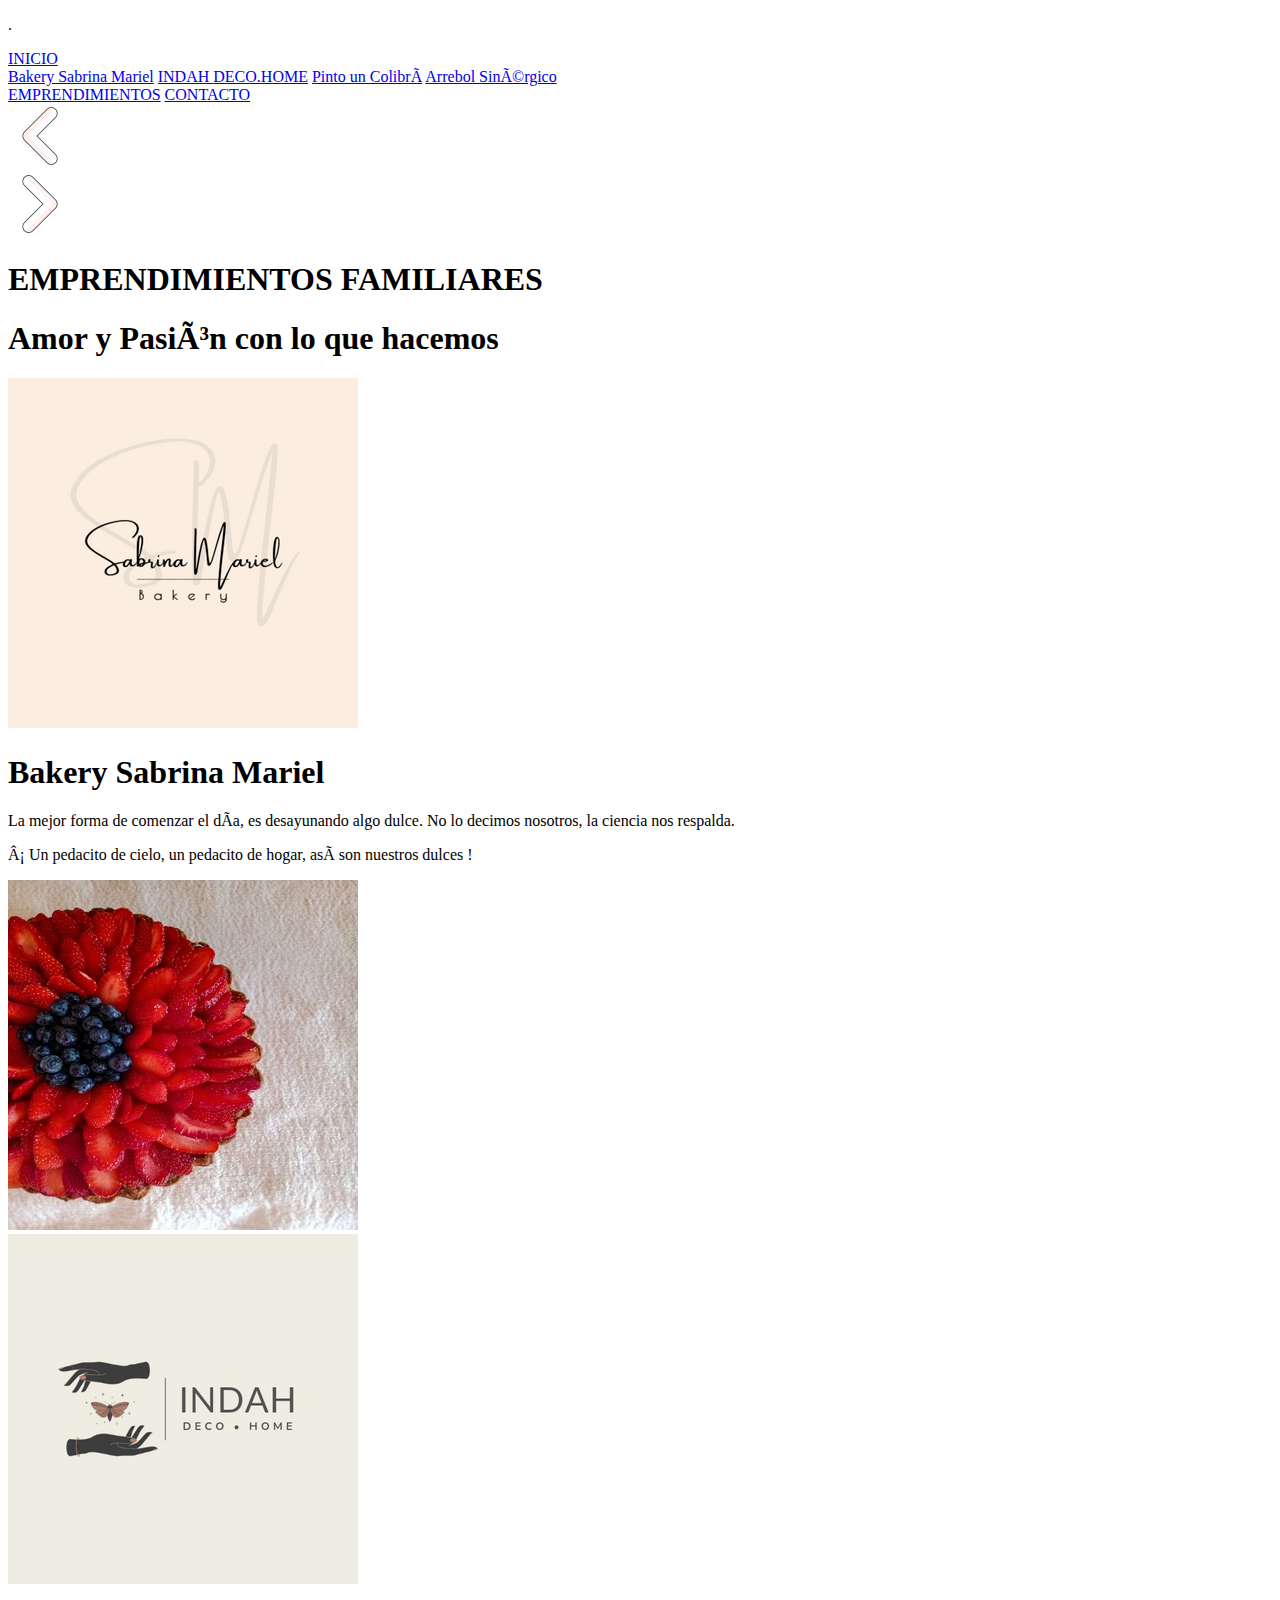
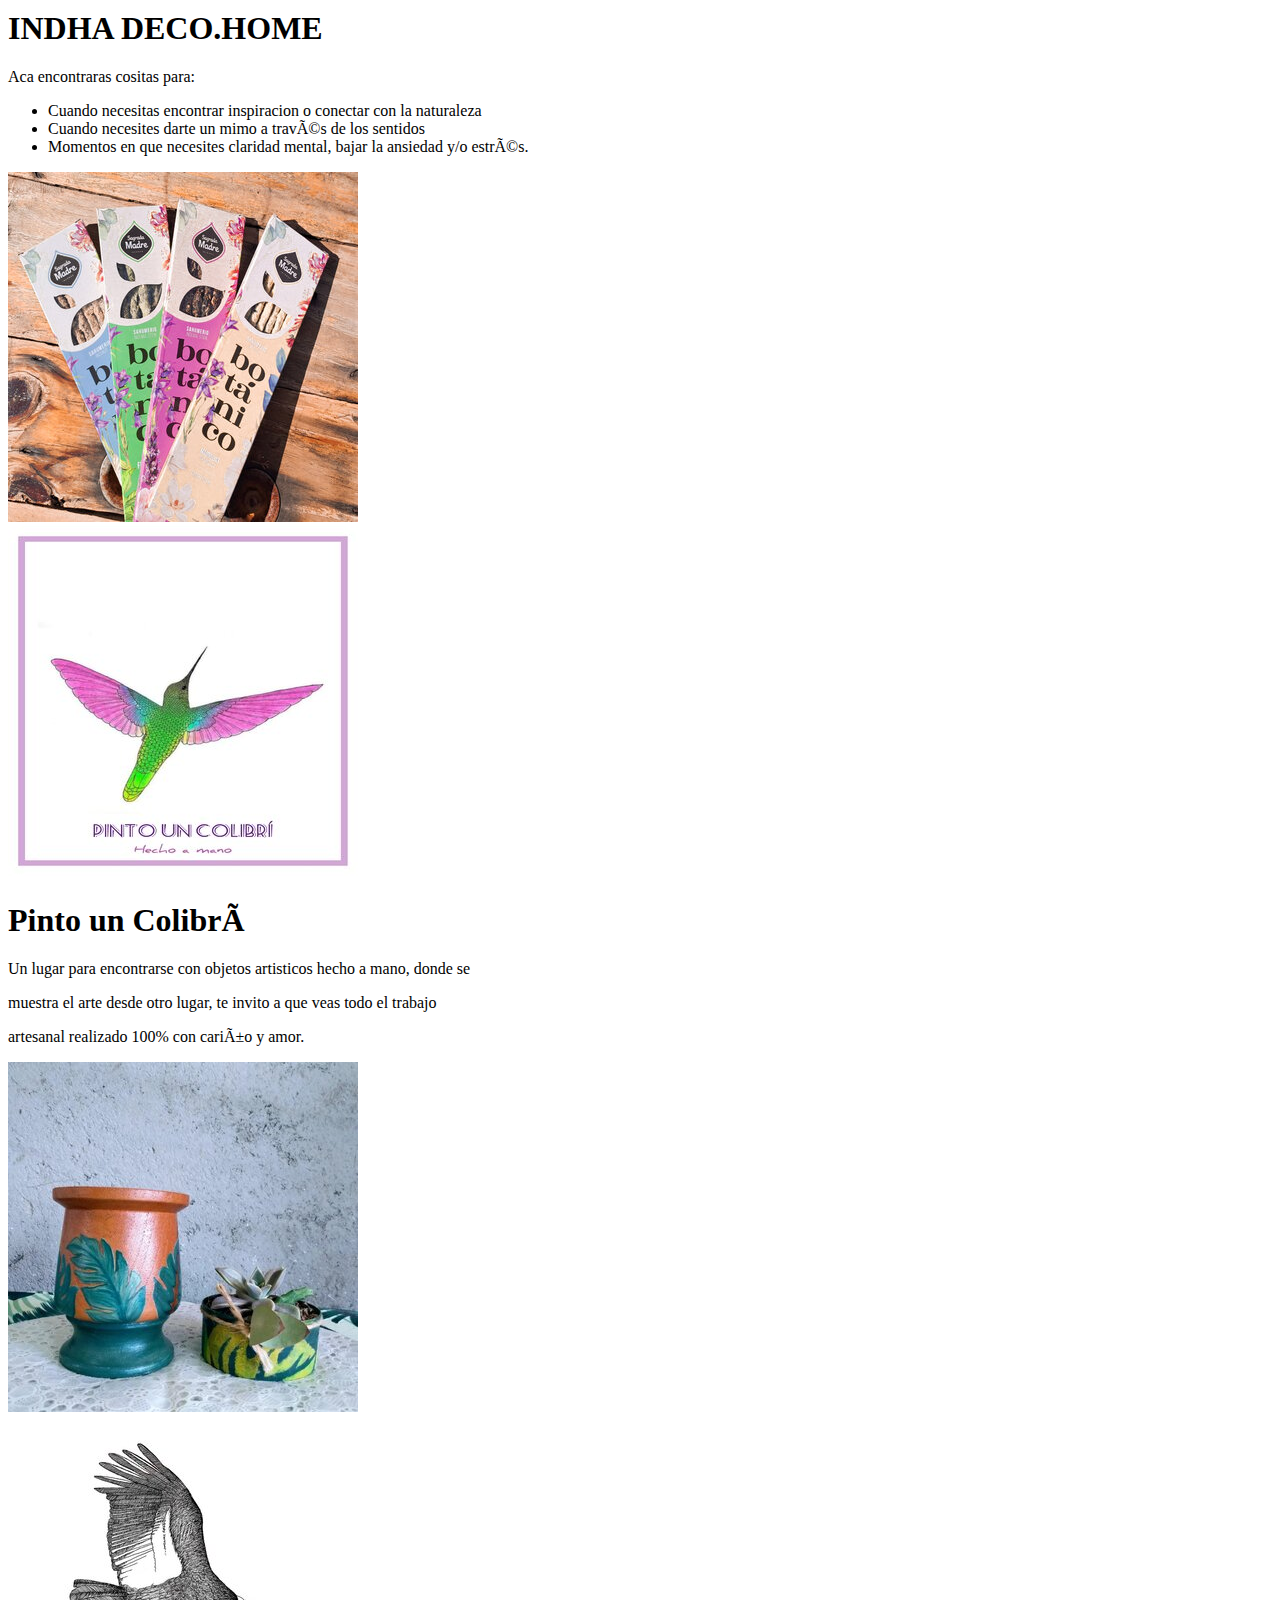
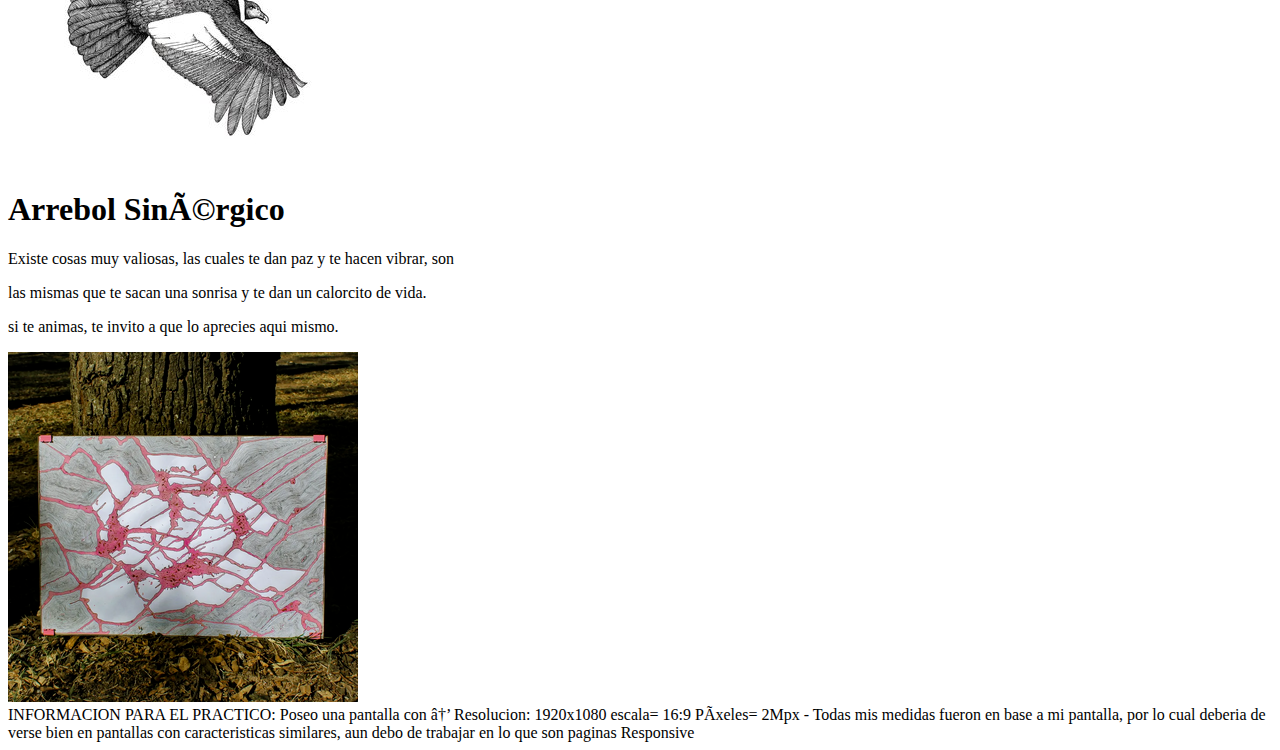
==== commit e25a8f4a: "." ====
--- a/index.html
+++ b/index.html
@@ -2,11 +2,11 @@
 <html lang="en">
 
 <head>
-    <meta charset="UTF-8">
+    <meta charset="UTF  -8">
     <meta http-equiv="X-UA-Compatible" content="IE=edge">
     <meta name="viewport" content="width=device-width, initial-scale=1.0">
     <title>Trabajo Integrador</title>
-    <link rel="stylesheet" type="text/css" href="EstiloIndex.css">
+    <link rel="stylesheet" href="text/css" href="EstiloIndex.css">
 </head>
 
 
@@ -37,7 +37,7 @@
         <!--El onclick evento ocurre cuando el usuario hace clic en un elemento HTML .-->
     </div>
     <div class="derecha">
-        <a onclick="Derecha()"><img src="./ImagenesPaginaPrincipal/derecha.png" alt="flecha derecha"></a>
+        <a onclick="Derecha()"><img src="./ImagenesPaginaPrincipal/derecha.png" alt="flecha derecha" id="botoncito"></a>
     </div>
    
     <div id="carrouselPrincipal" class="presentacion"> <!--Presentacion Imagen-->
@@ -46,7 +46,11 @@
             <h1>Amor y Pasión con lo que hacemos</h2>
         </div>
     </div>
+
+    
     <script>
+       
+
         var imagen = [];
         imagen[0] = "./ImagenesPaginaPrincipal/Tabla1.jpg"
         imagen[1] = "./ImagenesPaginaPrincipal/Ojo1.png"
@@ -59,6 +63,7 @@
                 i--;
                 document.getElementById("carrouselPrincipal").style.backgroundImage ="url("+imagen[i]+")"
                 //pelotita.style.backgroundImage = "url("+imagen[i]+")"
+
 
             } else {
                 i = 3;
--- a/EstiloIndex.css
+++ b/EstiloIndex.css
@@ -1,7 +1,7 @@
 body {
     margin: 0px;
     /* sacamos todo los espacio en blanco, no hay margen con respecto a los bordes de las ventanas*/
-    background-image: url(./ImagenesPaginaPrincipal/rsz_montefugi.jpg);
+      background-image: url(./ImagenesPaginaPrincipal/rsz_montefugi.jpg);
     /*para centrarla en la pantalla y debajo de la imagen principal*/
     background-repeat: no-repeat;
     /*no se repite la imagen*/
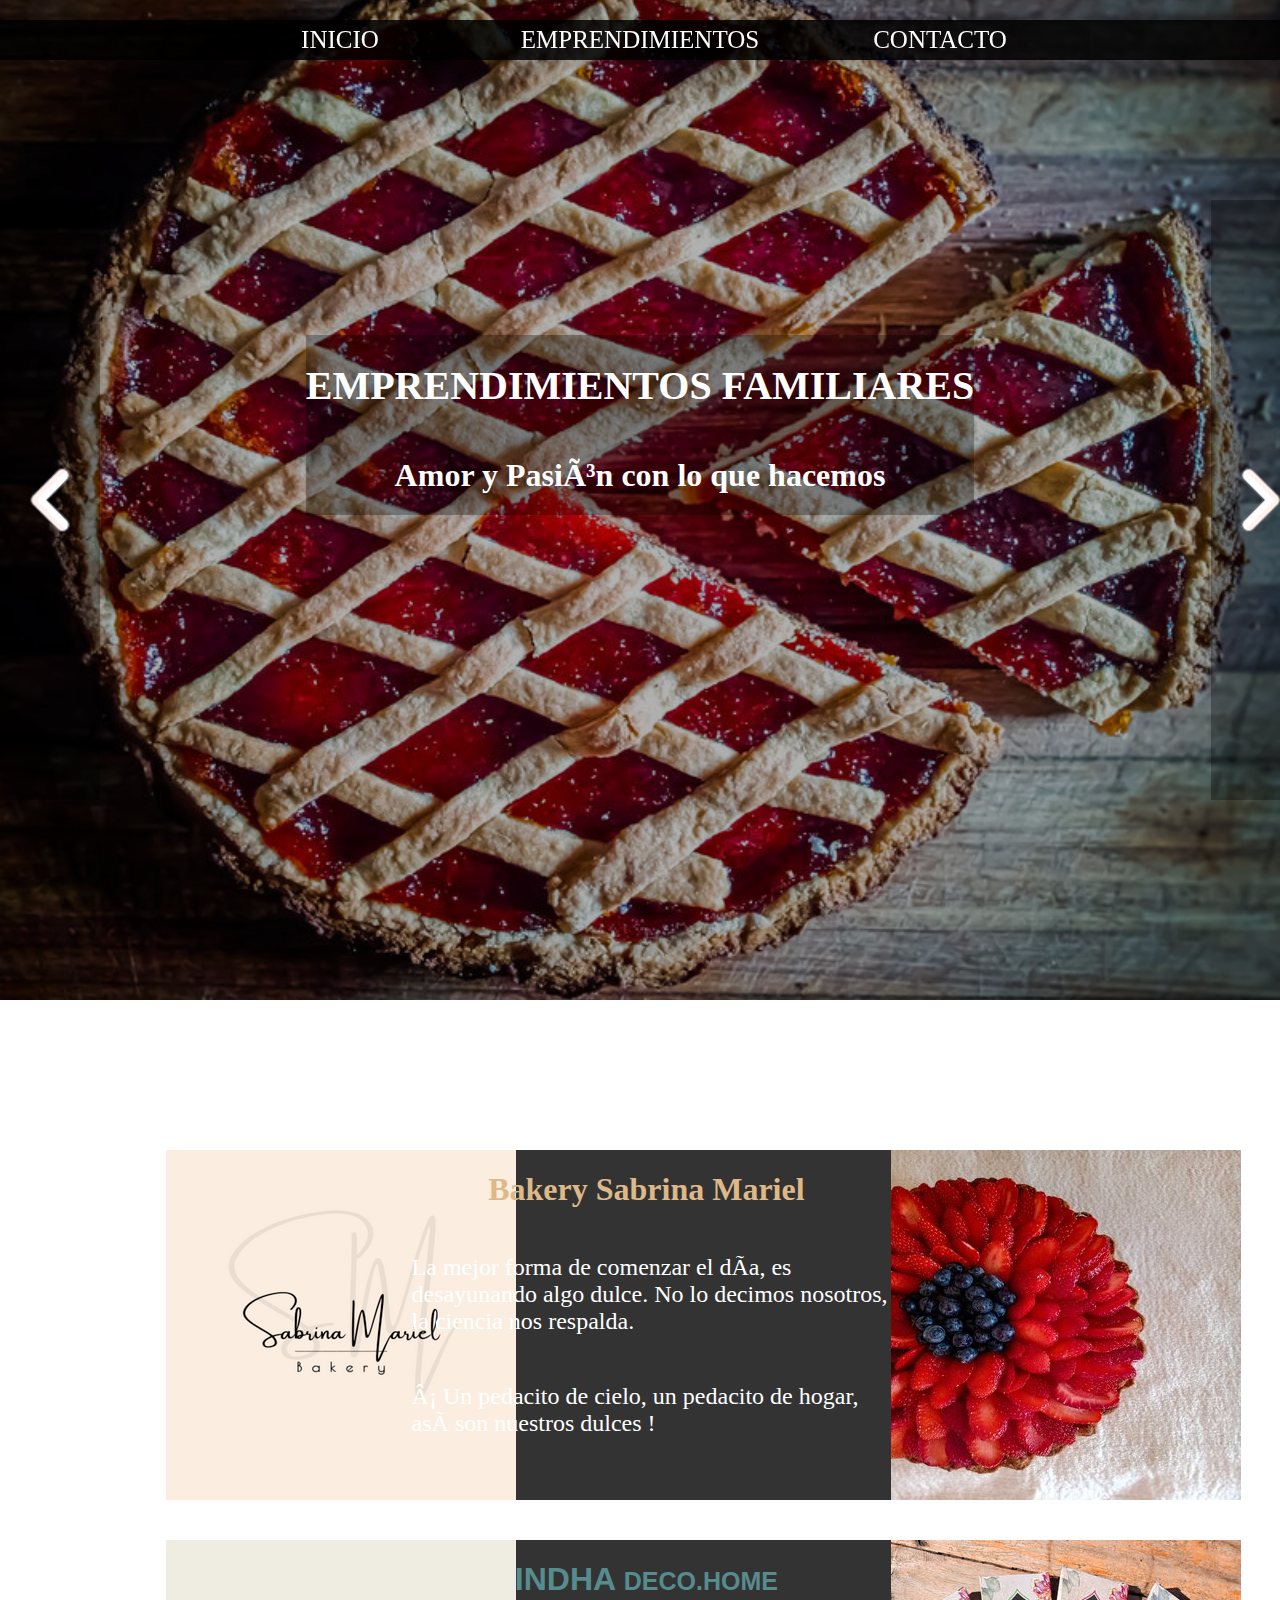
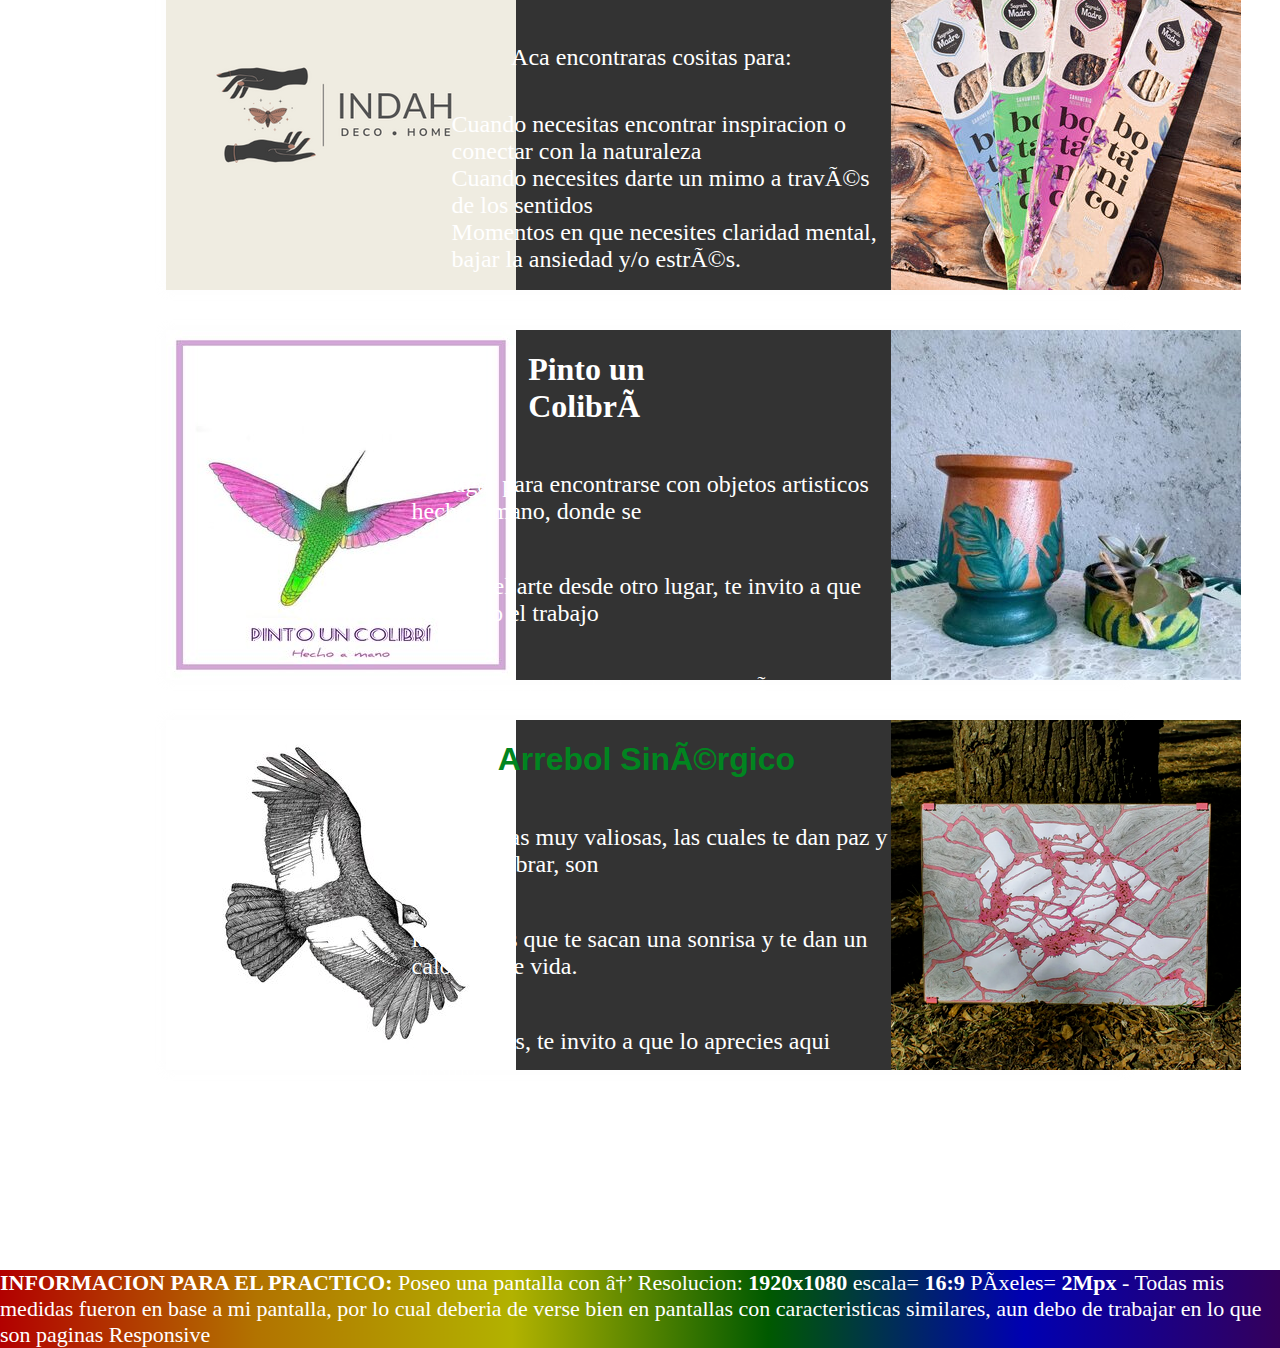
==== commit 0d5a3799: "." ====
--- a/index.html
+++ b/index.html
@@ -6,14 +6,14 @@
     <meta http-equiv="X-UA-Compatible" content="IE=edge">
     <meta name="viewport" content="width=device-width, initial-scale=1.0">
     <title>Trabajo Integrador</title>
-    <link rel="stylesheet" href="text/css" href="EstiloIndex.css">
+    <link rel="stylesheet" type="text/css" href="EstiloIndex.css">
 </head>
 
 
 <body>
     <!------------------------------------------------------------- MENU -------------------------------------------------------------------------------->
 
-    <p id="presentacionBakery">.</p>
+   
     <div class="contenedorMenu"> <!-- Contiene mi menu / posicion absoluta -->
         <div class="menu"> <!-- Menu que contiene mis botones / posicion Fija  -->
             <div class="dropdown">
@@ -93,6 +93,7 @@
         <div class="EmprendimientosMedio">
             <div>
                 <h1 class="mayor, Bakery">Bakery Sabrina Mariel</h1>
+                
                 <p>La mejor forma de comenzar el día, es desayunando algo dulce. No lo decimos nosotros,
                     la ciencia nos respalda.</p>
                 <p>¡ Un pedacito de cielo, un pedacito de hogar, así son nuestros dulces !</p>
--- a/EstiloIndex.css
+++ b/EstiloIndex.css
@@ -1,7 +1,7 @@
 body {
     margin: 0px;
     /* sacamos todo los espacio en blanco, no hay margen con respecto a los bordes de las ventanas*/
-      background-image: url(./ImagenesPaginaPrincipal/rsz_montefugi.jpg);
+    background-image: url(./ImagenesPaginaPrincipal/rsz_montefugi.jpg);
     /*para centrarla en la pantalla y debajo de la imagen principal*/
     background-repeat: no-repeat;
     /*no se repite la imagen*/
